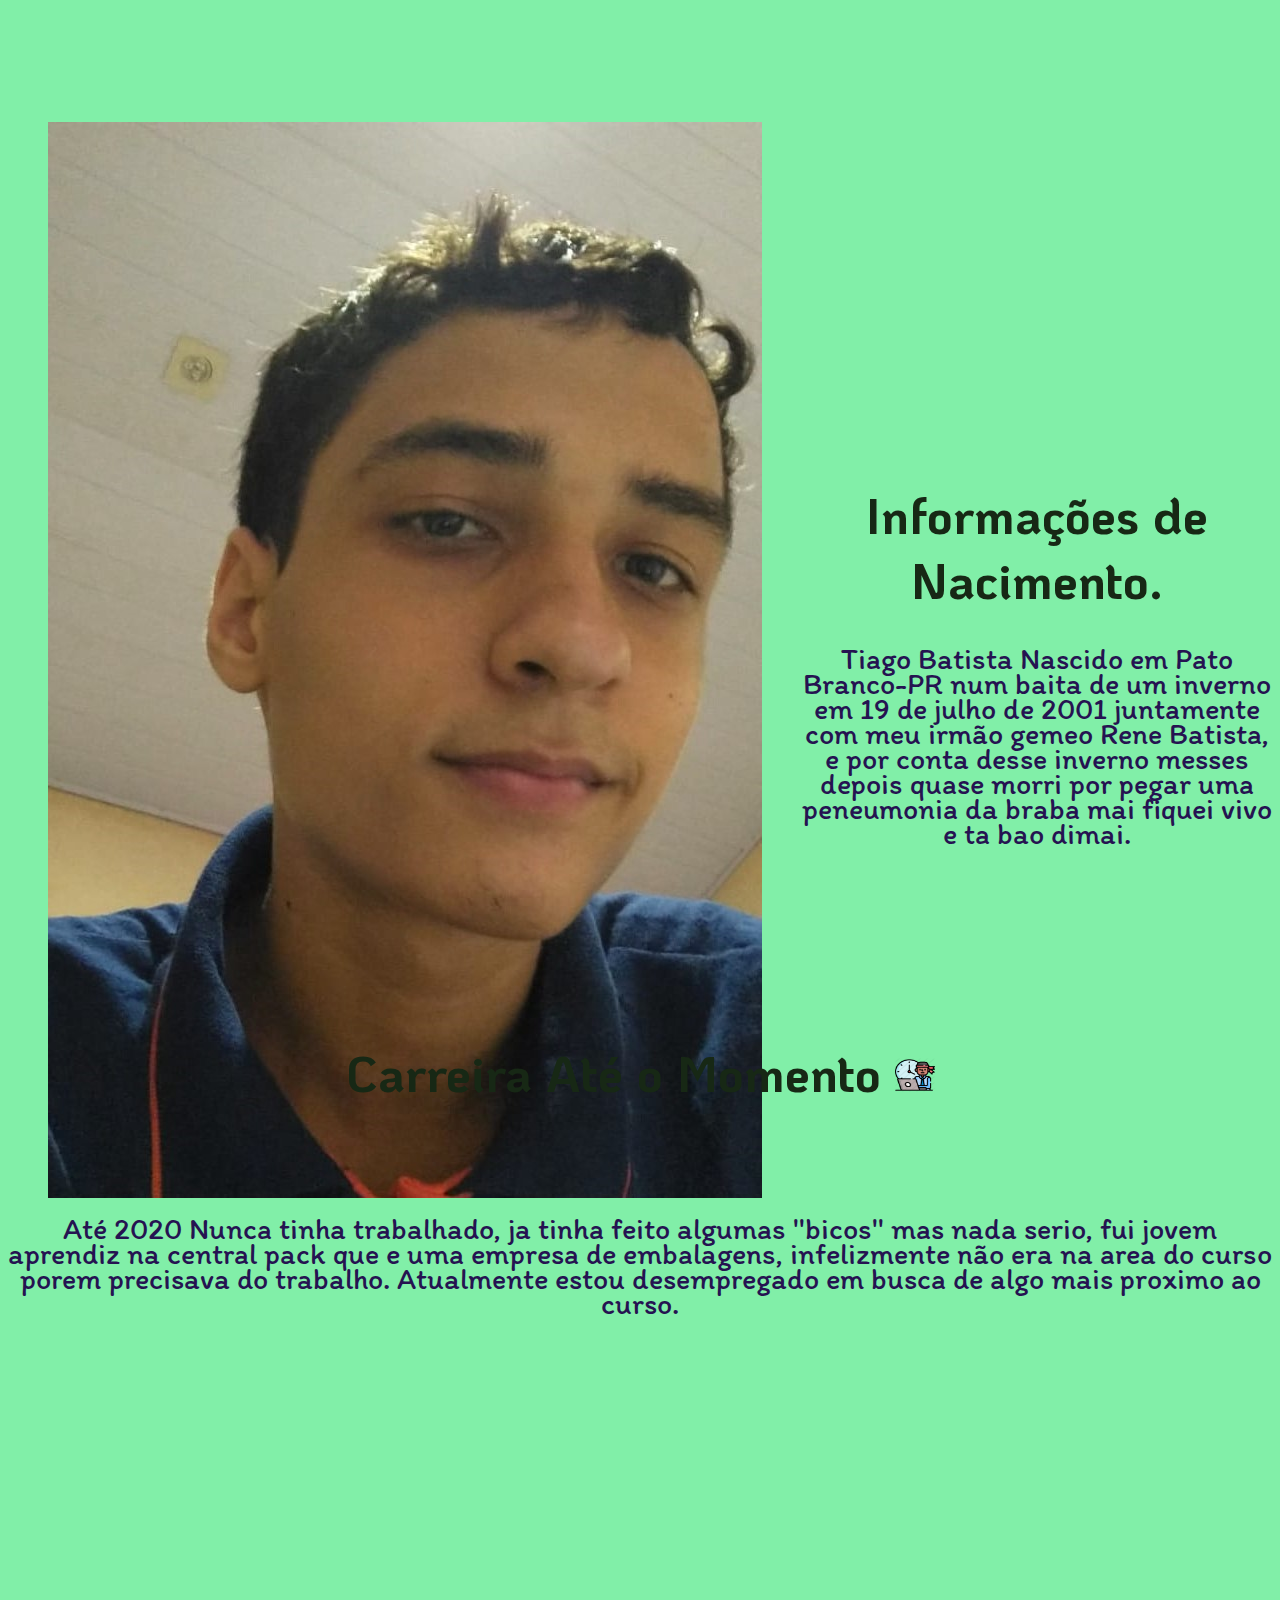
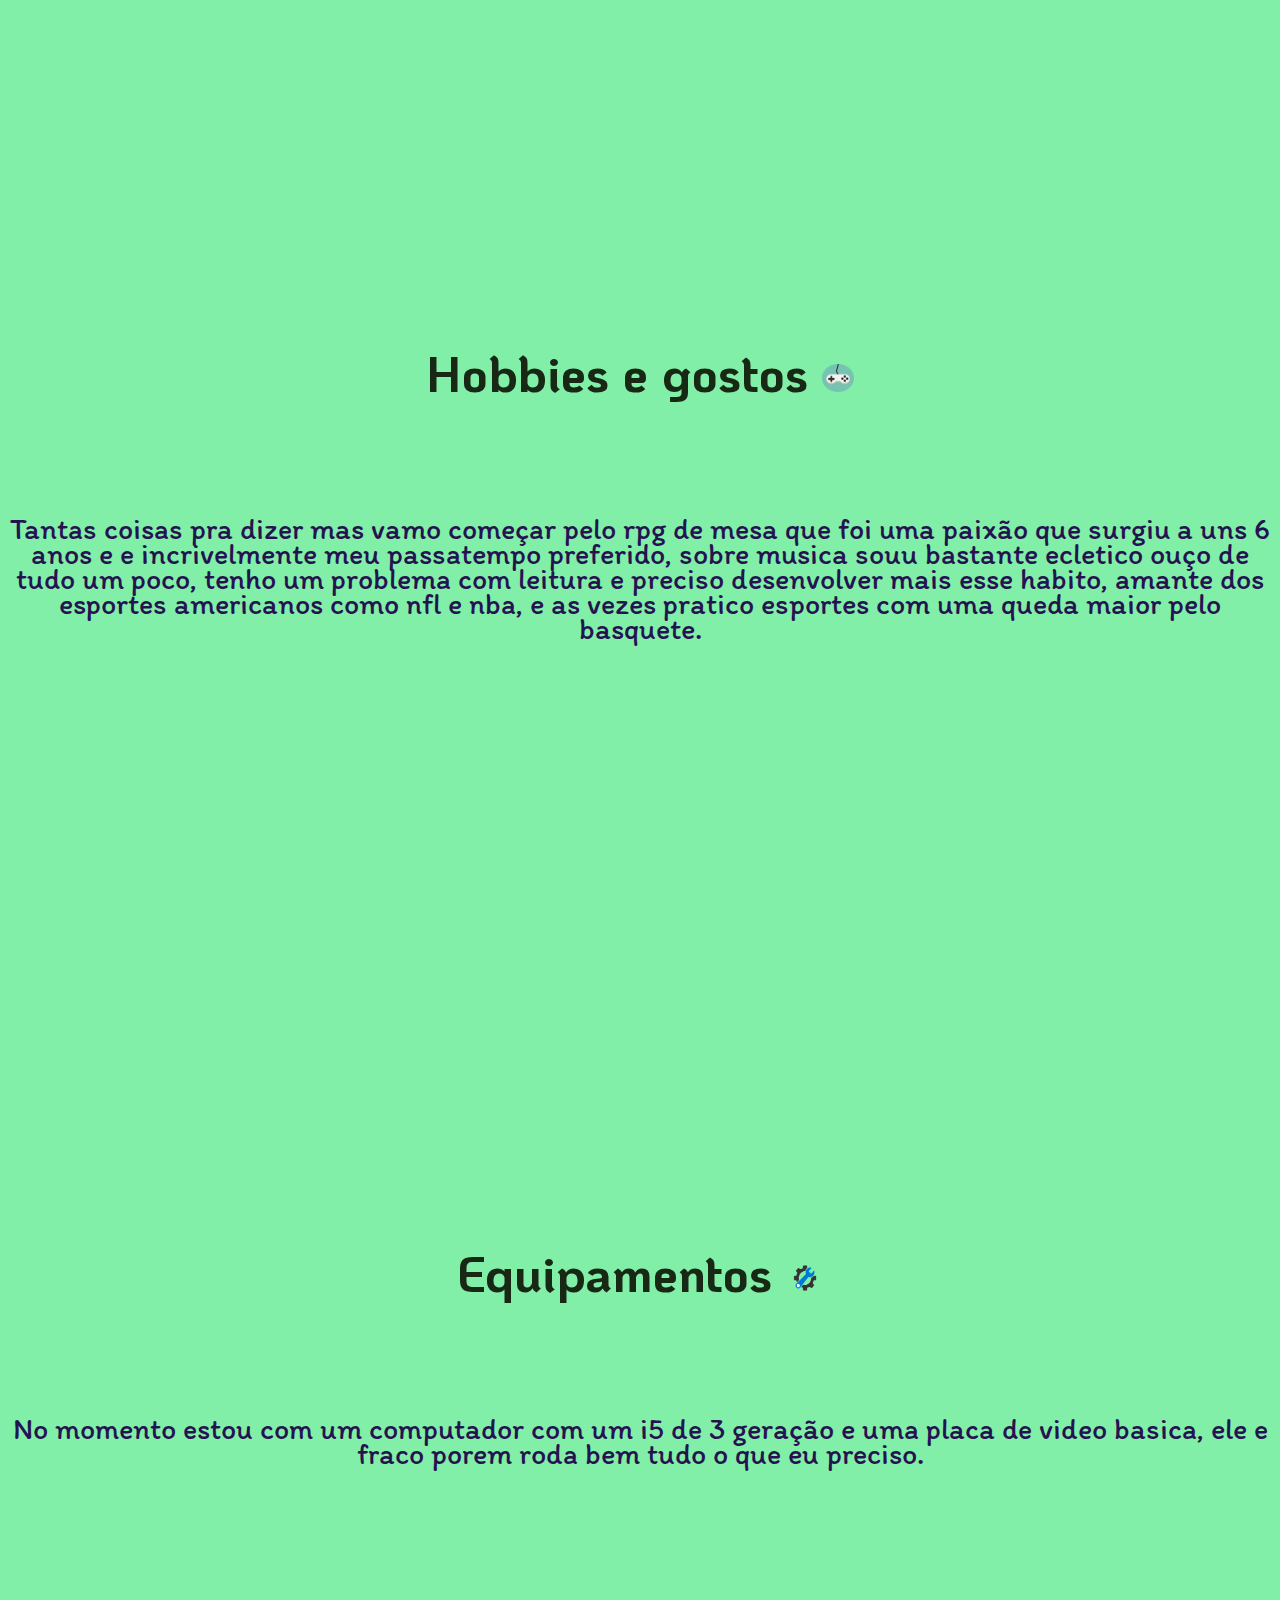
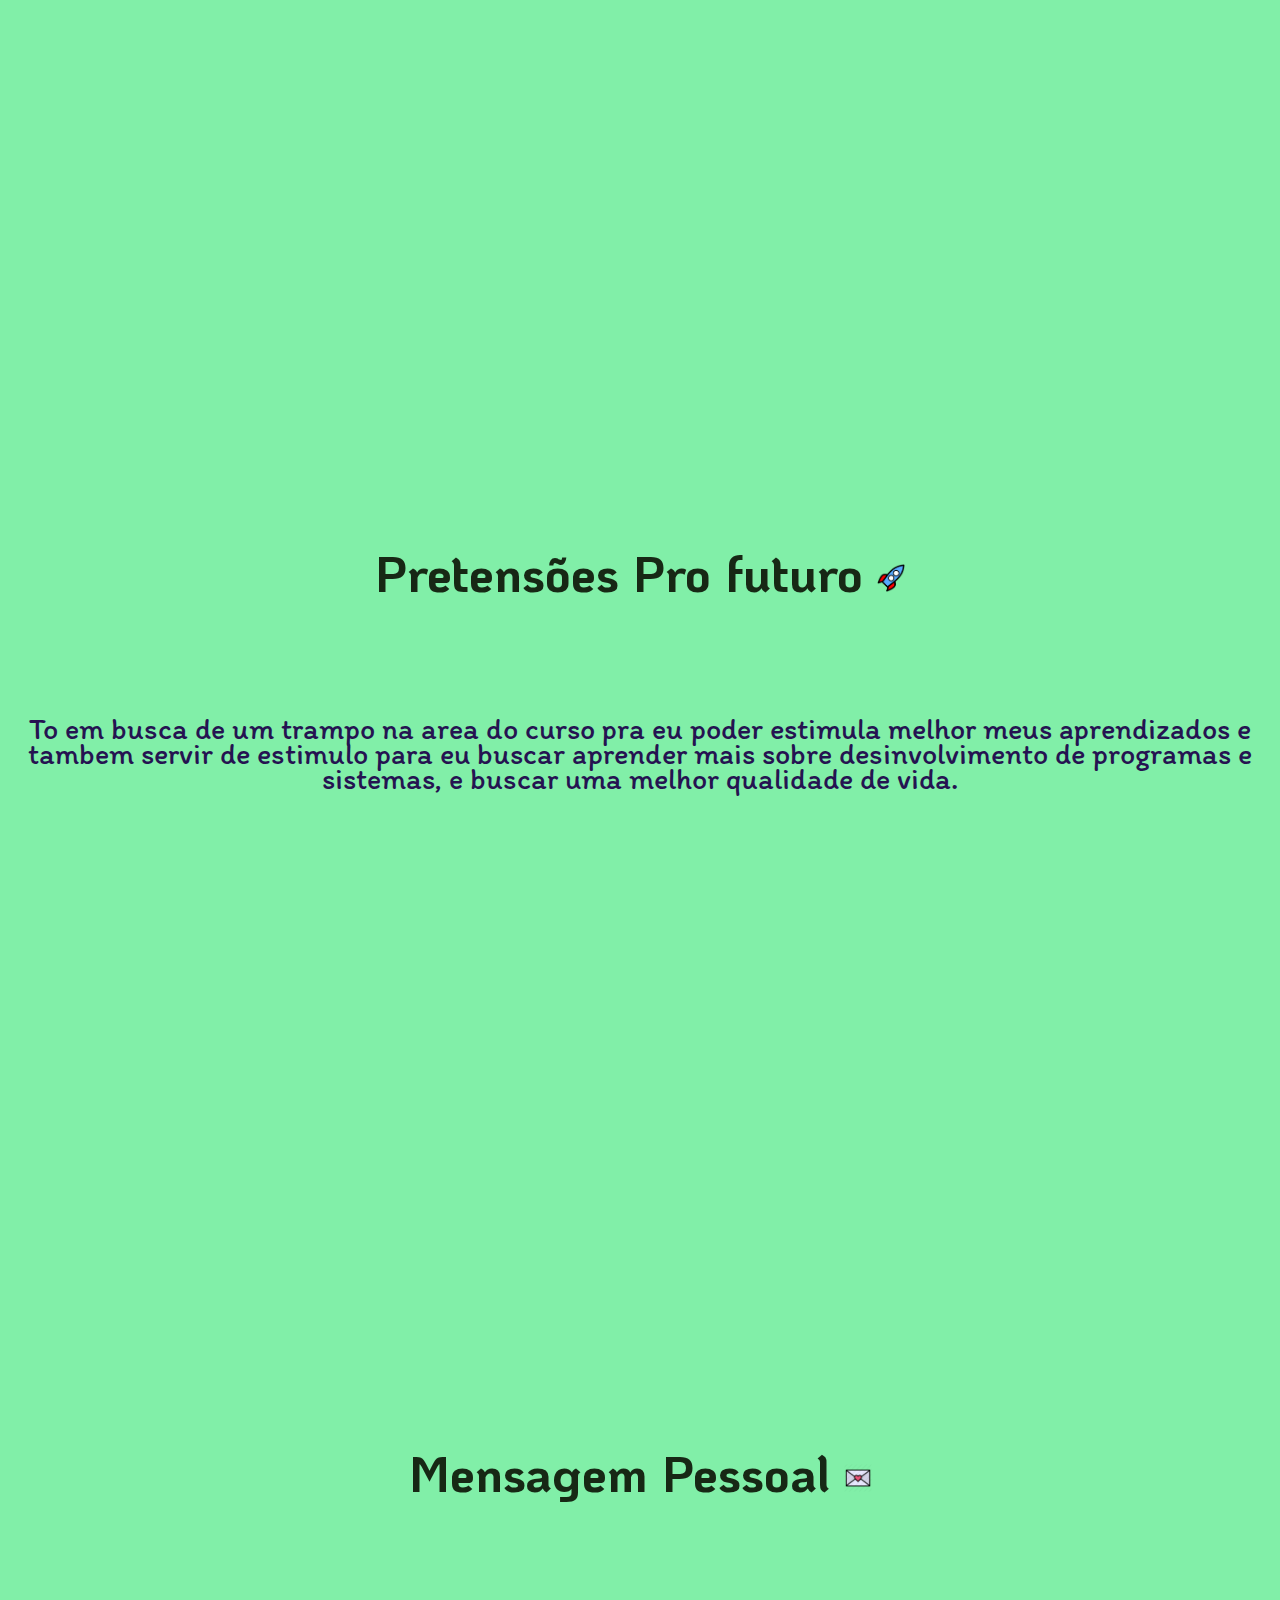
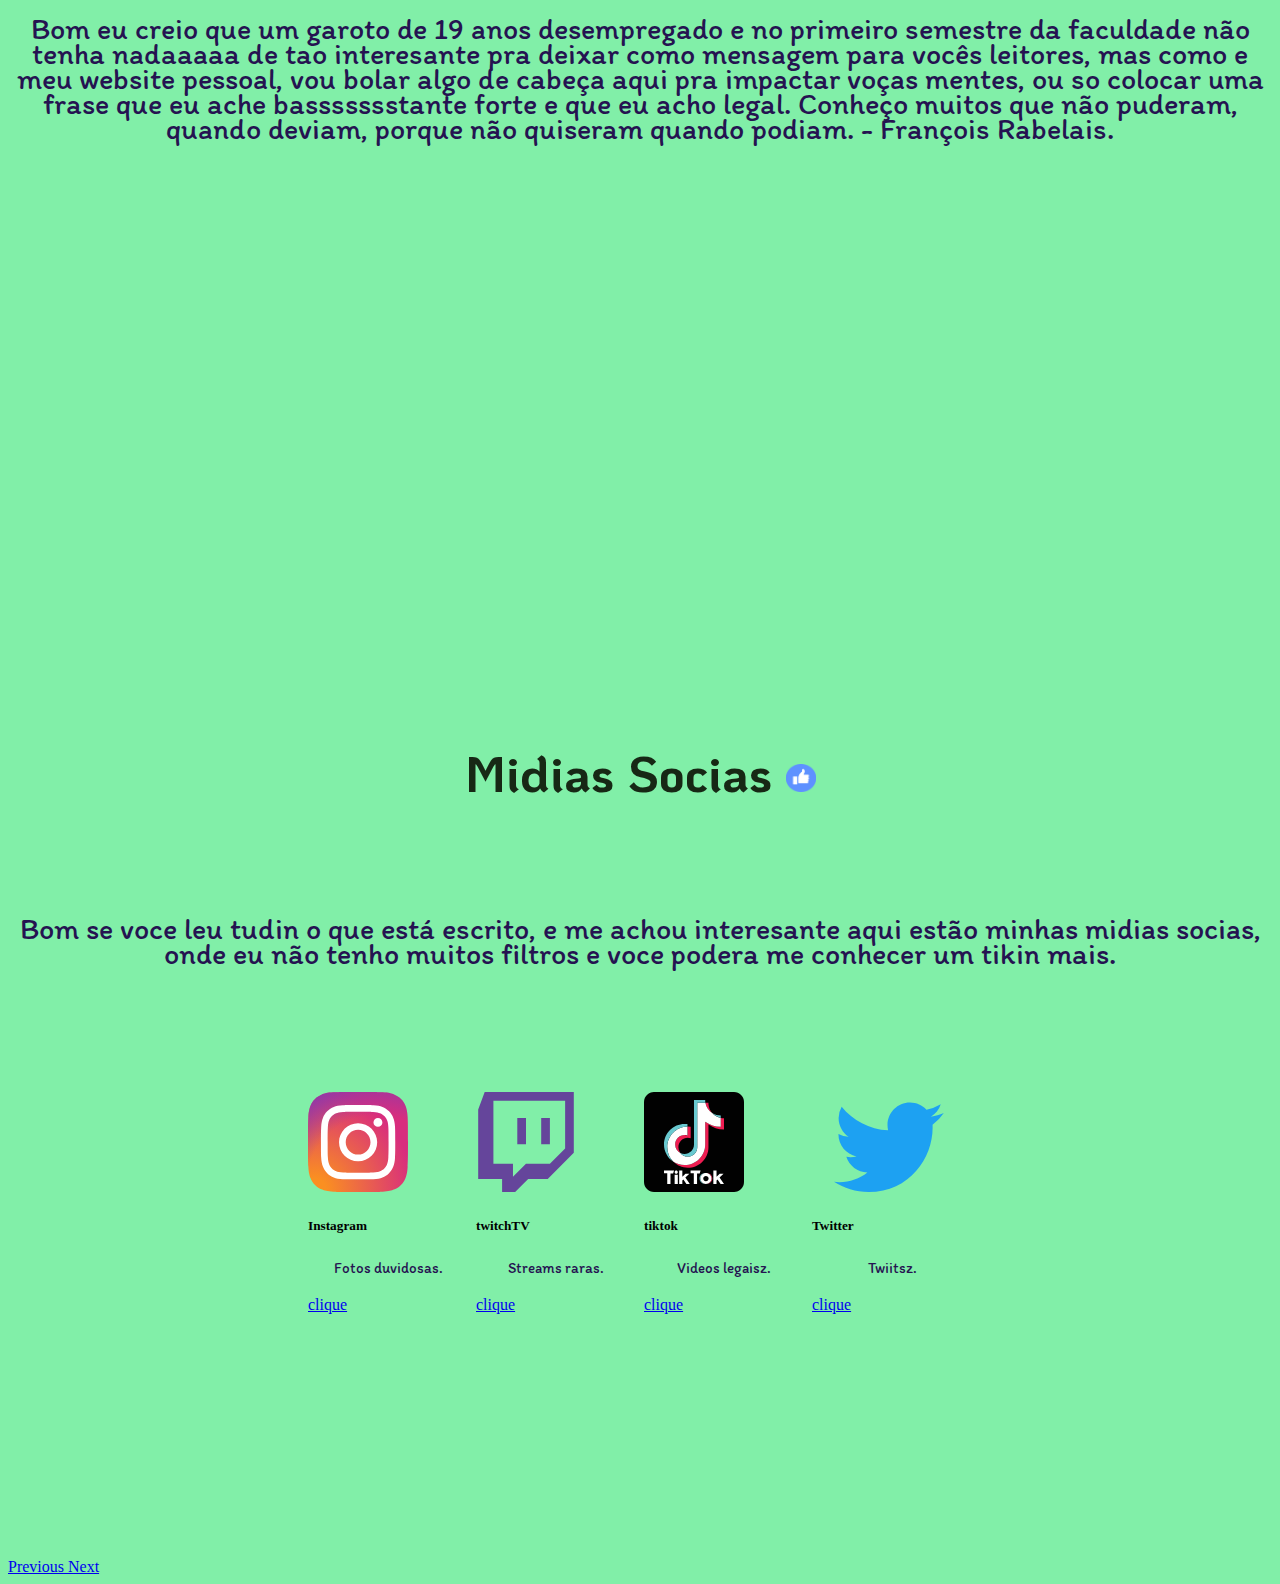
==== index.html @ f08cb7ac "Add files via upload" ====
<!DOCTYPE html>
<html lang="pt-br">
<head>
    <meta charset="UTF-8">
    <meta name="viewport" content="width=device-width, initial-scale=1.0">
    <title>Atividades Sitios Web1</title>
    <link rel="stylesheet" href="https://cdn.jsdelivr.net/npm/bootstrap@4.6.0/dist/css/bootstrap.min.css" integrity="sha384-B0vP5xmATw1+K9KRQjQERJvTumQW0nPEzvF6L/Z6nronJ3oUOFUFpCjEUQouq2+l" crossorigin="anonymous">
    <link type="text/css" rel="stylesheet" href="style.css" media="screen,projection">
    <link rel="preconnect" href="https://fonts.gstatic.com">
    <link href="https://fonts.googleapis.com/css2?family=Itim&display=swap" rel="stylesheet">
    <link rel="preconnect" href="https://fonts.gstatic.com">
    <link href="https://fonts.googleapis.com/css2?family=KoHo:ital,wght@1,300&display=swap" rel="stylesheet">

<body>
    <div class="container">
        <div id="carouselExampleControls" class="carousel slide" data-ride="carousel">
            <div class="carousel-inner">
        <div class="carousel-item">
            <div class="row justify-content-center">
                <div class="col-2 ">   
                <figure class="figure">
                    <img src="img/eu.jpg" class="figure-img img-fluid rounded" alt="20px 32px">
                    <figcaption class="figure-caption text-right"></figcaption>
                  </figure>
                </div>
                <div class="col-4 col-sm-10">
                  <div class="shadow p-3 mb-5 rounded">
                <h1>Informações de Nacimento.</h1>
              </div>

            <p>Tiago Batista Nascido em Pato Branco-PR num baita de um inverno em 19 de julho de 2001 juntamente com meu 
            irmão gemeo Rene Batista, e por conta desse inverno messes depois quase morri por pegar uma peneumonia da braba mai fiquei vivo e ta bao dimai.
            </p>
                </div>
                </div>
        </div>

        <div class="carousel-item">
            <div class="row justify-content-center">
              
                <h1>Carreira Até o Momento <img src="img/trampo.png" height="34px" width="40px"></h1>
                    </div>
                    <div class="row">
                    
                    <div class="col-6 col-sm-10" >
                <p>Até 2020 Nunca tinha trabalhado, ja tinha feito algumas ''bicos'' mas nada serio, fui jovem aprendiz
                na central pack que e uma empresa de embalagens, infelizmente não era na area do curso porem precisava do trabalho.
                Atualmente estou desempregado em busca de algo mais proximo ao curso. 
                </P>
                    </div>
                    </div>
        </div>
        
        <div class="carousel-item">
            <div class="row justify-content-center">
                <h1>Hobbies e gostos <img src="img/hobie.png" height="28px" width="32px"> </h1>
                    </div>
                    <div class="row">
                    
                    <div class="col-6 col col-sm-10">
                <p>Tantas coisas pra dizer mas vamo começar pelo rpg de mesa que foi uma paixão que surgiu a uns 6 anos e e incrivelmente
                meu passatempo preferido, sobre musica souu bastante ecletico ouço de tudo um poco, tenho um problema com leitura e preciso desenvolver mais
                esse habito, amante dos esportes americanos como nfl e nba, e as vezes pratico esportes com uma queda maior pelo basquete.
                </p>
                    </div>
                    </div>
    
        </div>

        <div class="carousel-item">
            <div class="row justify-content-center">
                <h1>Equipamentos <img src="img/equipamentos.png" height="28px" width="38px"></h1>
                    </div>
                    <div class="row">
                    
                    <div class="col-6 col-sm-10">
                <p>No momento estou com um computador com um i5 de 3 geração e uma placa de video basica, ele e fraco porem roda bem tudo o que eu preciso.</p>
                    </div>
                    </div>
        </div>

        <div class="carousel-item">
            <div class="row justify-content-center">
                <h1>Pretensões Pro futuro <img src="img/futuro.png" height="28px" width="28px"></h1>
                    </div>
                    <div class="row">
                    
                    <div class="col-6 col-sm-10">
                <p>To em busca de um trampo na area do curso pra eu poder estimula melhor meus aprendizados e tambem servir de estimulo para eu buscar
                aprender mais sobre desinvolvimento de programas e sistemas, e buscar uma melhor qualidade de vida.
                </p>
                    </div>
                    </div>
        </div>

        <div class="carousel-item">
            <div class="row justify-content-center">
                <h1>Mensagem Pessoal <img src="img/mensagem.png" height="28px" width="28px"> </h1>
                    </div>
                    <div class="row">
                    
                    <div class="col-6 col-sm-10">
                <p>Bom eu creio que um garoto de 19 anos desempregado e no primeiro semestre da faculdade não tenha nadaaaaa de tao interesante pra deixar
                como mensagem para vocês leitores, mas como e meu website pessoal, vou bolar algo de cabeça aqui pra impactar voças mentes, ou so colocar uma frase que eu ache
                bassssssstante forte e que eu acho legal. Conheço muitos que não puderam, quando deviam, porque não quiseram quando podiam. - François Rabelais.
                </p>
                    </div>
                    </div>
        </div>

                <div class="carousel-item active">
                    <div class="row justify-content-center">
                <h1>Midias Socias <img src="img/social.png" height="28px" width="30px"> </h1>
                    </div>
                    <div class="row">
                     
                    <div class="col-7 col-sm-10">
                <p> Bom se voce leu tudin o que está escrito, e me achou interesante aqui estão minhas midias socias, onde eu não tenho muitos filtros e 
                voce podera me conhecer um tikin mais.
                </p>
            </div>
            </div>
            <div class="row">
                
                <div class="row justify-content-center">
                    <div class="card" style="width: 10rem;">
                        <img class="IMGS" src="img/instagram-2-1.svg" class="card-img-top" alt="...">
                        <div class="card-body">
                          <h5 class="card-title">Instagram</h5>
                          <p class="card-text">Fotos duvidosas.</p>
                          <a href="http://www.instagram.com/tiaguinszb/" class="btn btn-primary">clique</a>
                        </div>
                      </div>
                
                
                    <div class="card" style="width: 10rem;">
                        <img class="IMGS" src="img/twitch-purple.svg" class="card-img-top" alt="...">
                        <div class="card-body">
                          <h5 class="card-title">twitchTV</h5>
                          <p class="card-text">Streams raras.</p>
                          <a href="http://www.tiktok.com/@tiaguinhoszb?lang=pt-BR" class="btn btn-primary">clique</a>
                        </div>
                      </div>
                    
                
                    <div class="card" style="width: 10rem;">
                        <img class="IMGS" src="img/tiktok-logo.svg" class="card-img-top" alt="...">
                        <div class="card-body">
                          <h5 class="card-title">tiktok</h5>
                          <p class="card-text">Videos legaisz.</p>
                          <a href="http://www.tiktok.com/@tiaguinhoszb?lang=pt-BR" class="btn btn-primary">clique</a>
                        </div>
                      </div>
                
                      
                    <div class="card" style="width: 10rem;">
                        <img class="IMGS" src="img/twitter-6.svg" class="card-img-top" alt="...">
                        <div class="card-body">
                          <h5 class="card-title">Twitter</h5>
                          <p class="card-text">Twiitsz.</p>
                          <a href="http://twitter.com/tiaguinszb" class="btn btn-primary">clique</a>
                        </div>
                      </div>
                    </div>
                    
                    
                    </div>

                    
                    
                   
        </div>
          
  
        </div>
        <a class="carousel-control-prev" href="#carouselExampleControls" role="button" data-slide="prev">
          <span class="carousel-control-prev-icon" aria-hidden="true"></span>
          <span class="sr-only">Previous</span>
        </a>
        <a class="carousel-control-next" href="#carouselExampleControls" role="button" data-slide="next">
          <span class="carousel-control-next-icon" aria-hidden="true"></span>
          <span class="sr-only">Next</span>
        </a>
      </div>


    
    </div>
    </div>
    </div>

<script src="https://code.jquery.com/jquery-3.5.1.slim.min.js" integrity="sha384-DfXdz2htPH0lsSSs5nCTpuj/zy4C+OGpamoFVy38MVBnE+IbbVYUew+OrCXaRkfj" crossorigin="anonymous"></script>
<script src="https://cdn.jsdelivr.net/npm/popper.js@1.16.1/dist/umd/popper.min.js" integrity="sha384-9/reFTGAW83EW2RDu2S0VKaIzap3H66lZH81PoYlFhbGU+6BZp6G7niu735Sk7lN" crossorigin="anonymous"></script>
<script src="https://cdn.jsdelivr.net/npm/bootstrap@4.6.0/dist/js/bootstrap.min.js" integrity="sha384-+YQ4JLhjyBLPDQt//I+STsc9iw4uQqACwlvpslubQzn4u2UU2UFM80nGisd026JF" crossorigin="anonymous"></script> 

</body>
</html>
---- style.css ----
:root {
    --jazzberry-jam: #950952ff;
    --letra: #251351ff;
    --fundo: #81EFA8ff;
    --verde: #38023Bff;
    --letrat: #172815ff;
    --fundotst: #9067C6ff;
}

h1{
    font-weight: 700;
    text-align: center;
    font-family: 'KoHo', sans-serif;
    font-size: 50px;
    color: var(--letrat);
}
p{
    font-weight: 500;
    text-align: center;
    font-family: 'Itim', cursive;
    color: var(--letra);
    font-size: 30px;
    line-height: 25px;
    
}
body{
 background-repeat: none;
 background-size: 130%;
 background-color: var(--fundo);
 padding: 50px 0px 0px 0px;
 
}

.IMGS {
        height: 100px;
        width: auto;

}

.carousel-item{
    height: 100vh;
    background-color: var(--letratst);
    
 }

 .carousel-item .row{
    display: flex;
    align-items: center;
    justify-content: center;
    padding: 48px 0px 0px 0px;
    }


.card-text{
    font-size: 15px;
}

.card{
    margin: 0px 4px;
    }
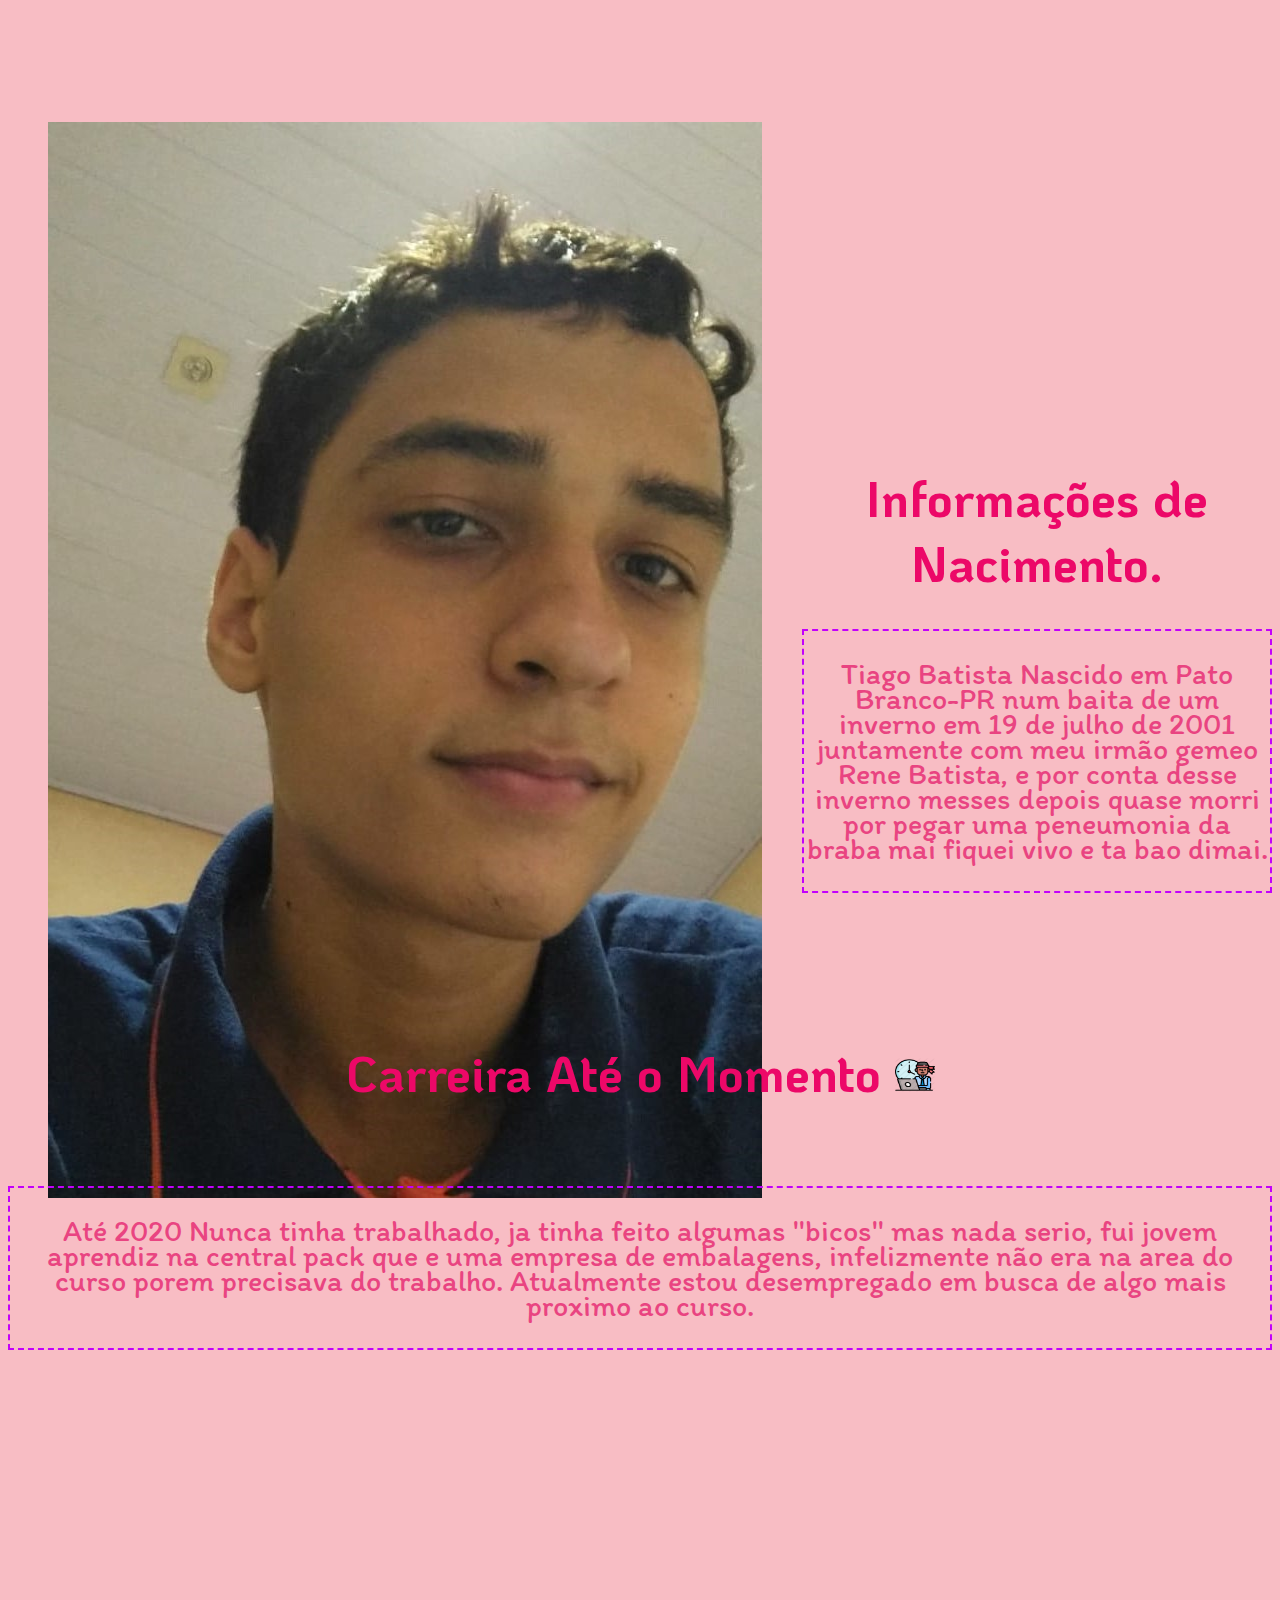
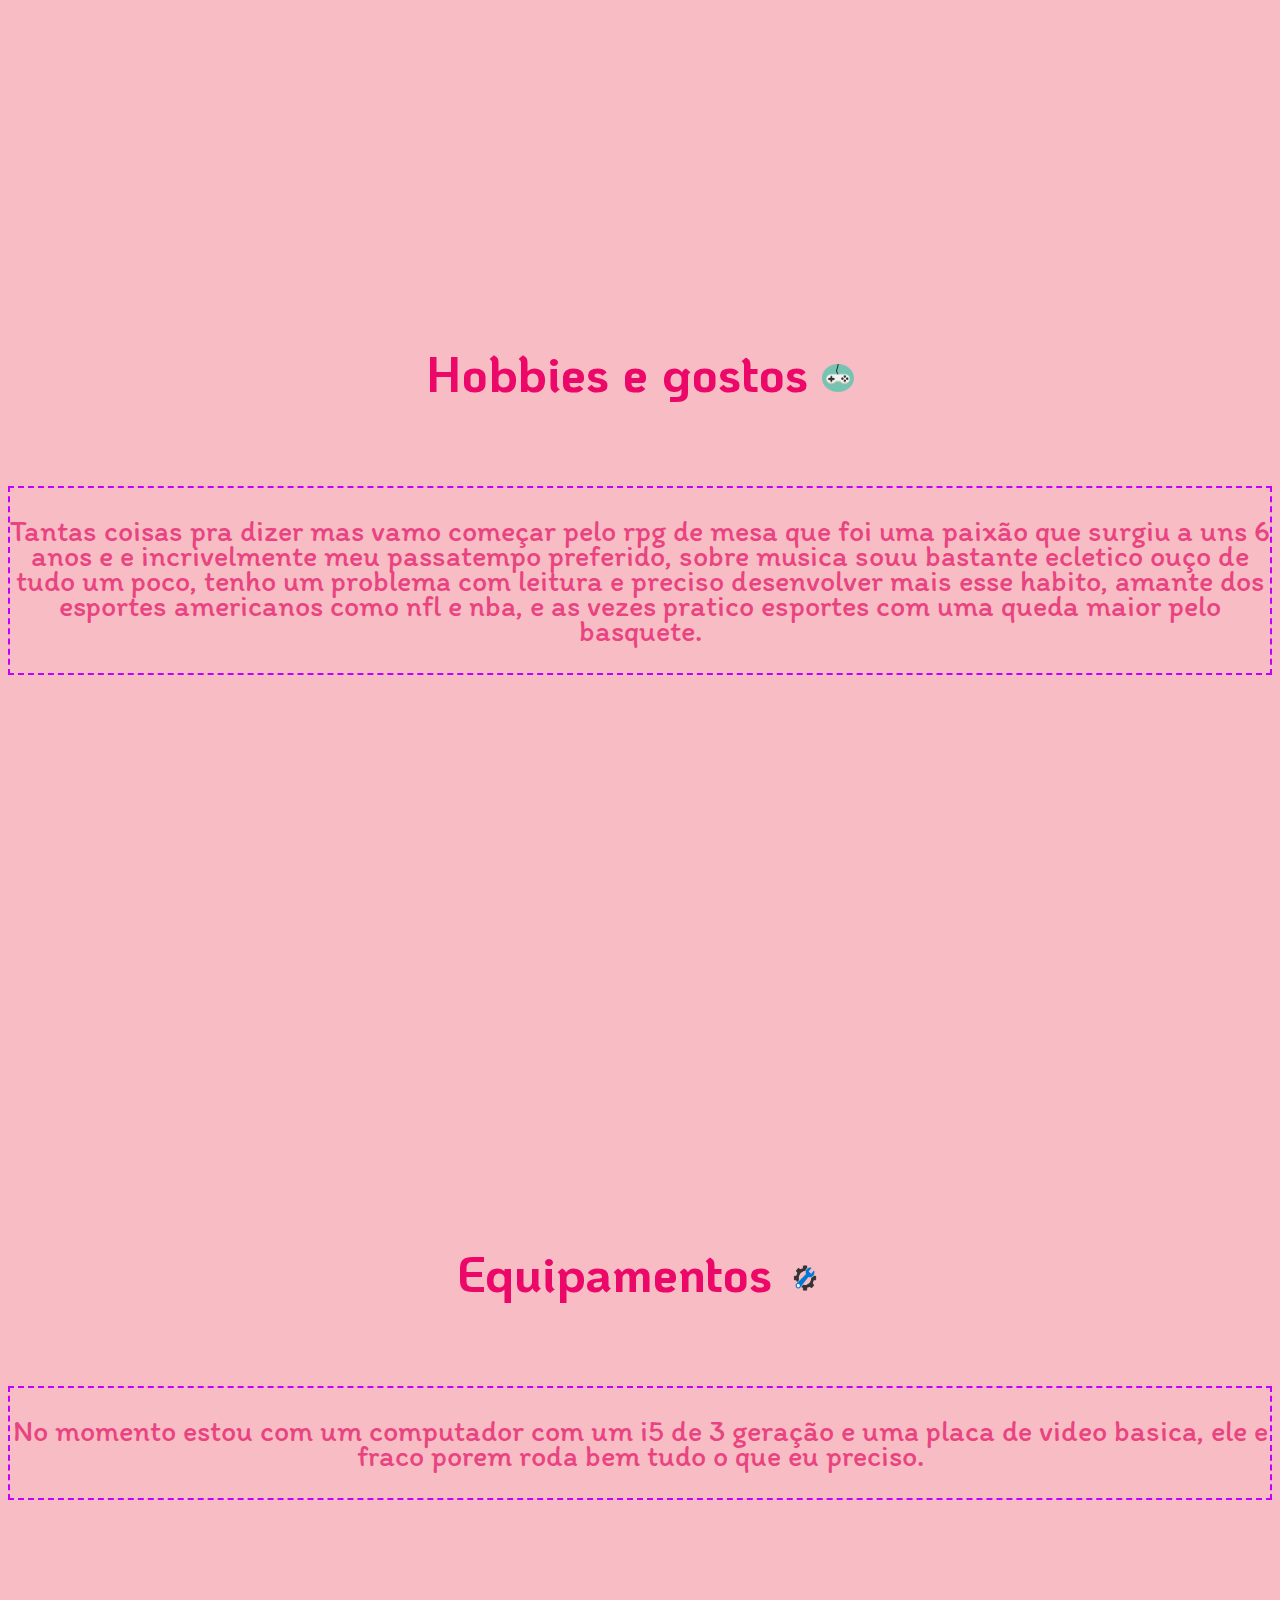
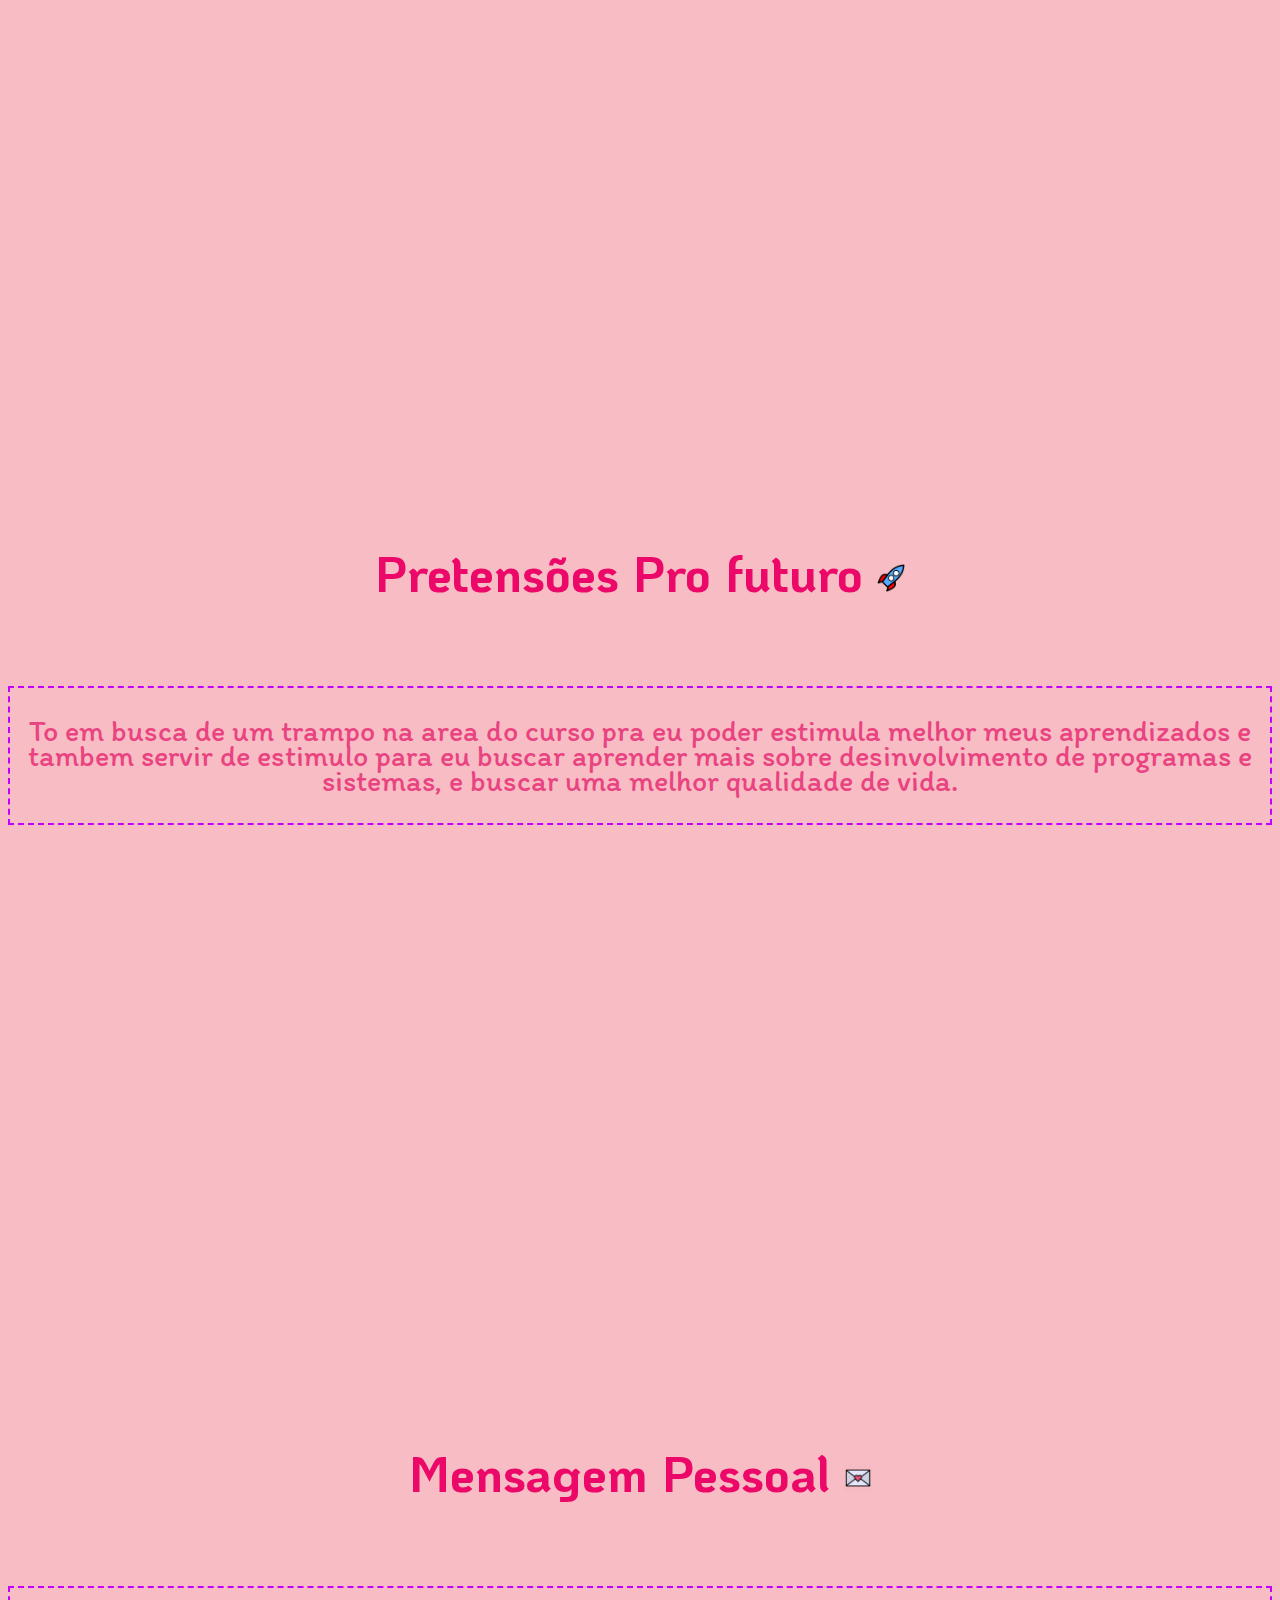
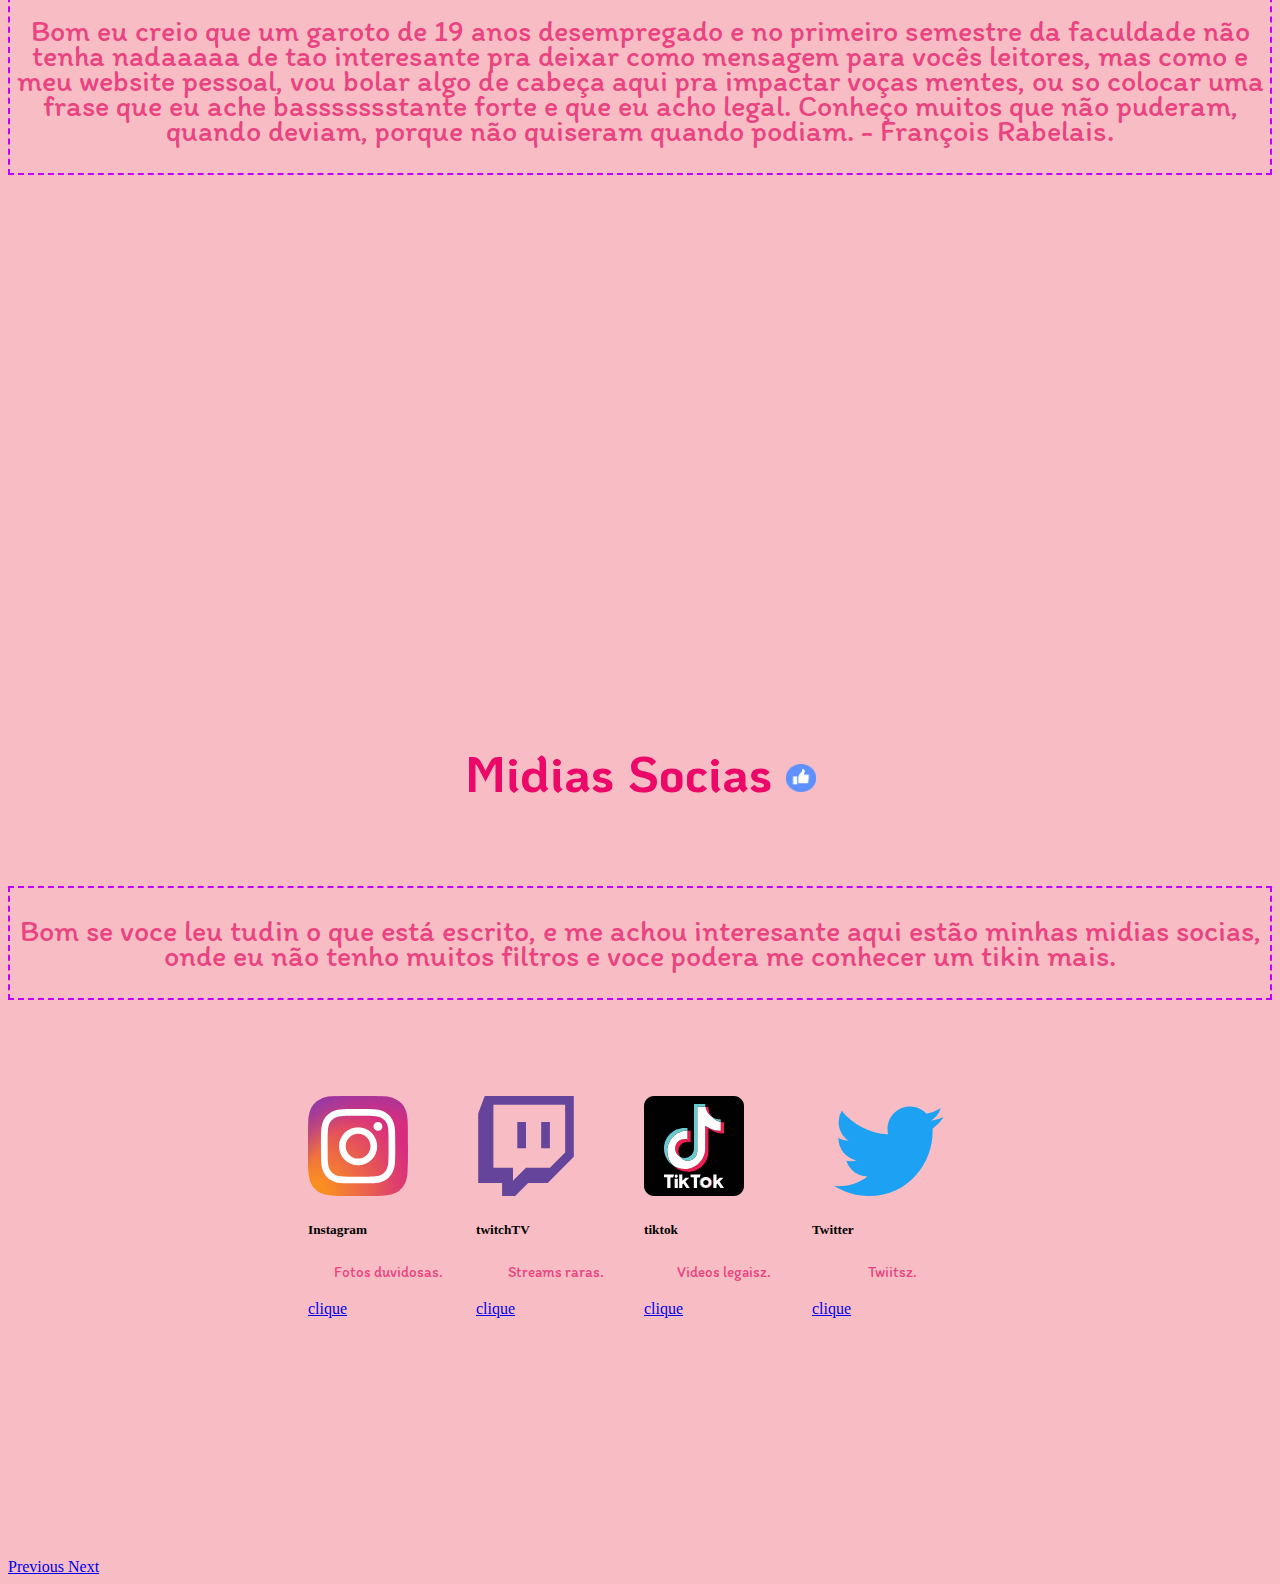
==== commit c2ad57e3: "Add files via upload" ====
--- a/index.html
+++ b/index.html
@@ -13,6 +13,7 @@
 
 <body>
     <div class="container">
+         
         <div id="carouselExampleControls" class="carousel slide" data-ride="carousel">
             <div class="carousel-inner">
         <div class="carousel-item">
@@ -23,14 +24,15 @@
                     <figcaption class="figure-caption text-right"></figcaption>
                   </figure>
                 </div>
-                <div class="col-4 col-sm-10">
+                <div class="col-4">
                   <div class="shadow p-3 mb-5 rounded">
                 <h1>Informações de Nacimento.</h1>
               </div>
-
+              <div class="borda">
             <p>Tiago Batista Nascido em Pato Branco-PR num baita de um inverno em 19 de julho de 2001 juntamente com meu 
             irmão gemeo Rene Batista, e por conta desse inverno messes depois quase morri por pegar uma peneumonia da braba mai fiquei vivo e ta bao dimai.
             </p>
+          </div>
                 </div>
                 </div>
         </div>
@@ -42,11 +44,13 @@
                     </div>
                     <div class="row">
                     
-                    <div class="col-6 col-sm-10" >
+                    <div class="col-6" >
+                      <div class="borda">
                 <p>Até 2020 Nunca tinha trabalhado, ja tinha feito algumas ''bicos'' mas nada serio, fui jovem aprendiz
                 na central pack que e uma empresa de embalagens, infelizmente não era na area do curso porem precisava do trabalho.
                 Atualmente estou desempregado em busca de algo mais proximo ao curso. 
                 </P>
+              </div>
                     </div>
                     </div>
         </div>
@@ -57,11 +61,13 @@
                     </div>
                     <div class="row">
                     
-                    <div class="col-6 col col-sm-10">
+                    <div class="col-6 col">
+                      <div class="borda">
                 <p>Tantas coisas pra dizer mas vamo começar pelo rpg de mesa que foi uma paixão que surgiu a uns 6 anos e e incrivelmente
                 meu passatempo preferido, sobre musica souu bastante ecletico ouço de tudo um poco, tenho um problema com leitura e preciso desenvolver mais
                 esse habito, amante dos esportes americanos como nfl e nba, e as vezes pratico esportes com uma queda maior pelo basquete.
                 </p>
+              </div>
                     </div>
                     </div>
     
@@ -73,9 +79,11 @@
                     </div>
                     <div class="row">
                     
-                    <div class="col-6 col-sm-10">
+                    <div class="col-6">
+                      <div class="borda">
                 <p>No momento estou com um computador com um i5 de 3 geração e uma placa de video basica, ele e fraco porem roda bem tudo o que eu preciso.</p>
-                    </div>
+              </div>      
+              </div>
                     </div>
         </div>
 
@@ -85,10 +93,12 @@
                     </div>
                     <div class="row">
                     
-                    <div class="col-6 col-sm-10">
+                    <div class="col-6">
+                      <div class="borda">
                 <p>To em busca de um trampo na area do curso pra eu poder estimula melhor meus aprendizados e tambem servir de estimulo para eu buscar
                 aprender mais sobre desinvolvimento de programas e sistemas, e buscar uma melhor qualidade de vida.
                 </p>
+              </div>
                     </div>
                     </div>
         </div>
@@ -99,11 +109,13 @@
                     </div>
                     <div class="row">
                     
-                    <div class="col-6 col-sm-10">
+                    <div class="col-6">
+                      <div class="borda"> 
                 <p>Bom eu creio que um garoto de 19 anos desempregado e no primeiro semestre da faculdade não tenha nadaaaaa de tao interesante pra deixar
                 como mensagem para vocês leitores, mas como e meu website pessoal, vou bolar algo de cabeça aqui pra impactar voças mentes, ou so colocar uma frase que eu ache
                 bassssssstante forte e que eu acho legal. Conheço muitos que não puderam, quando deviam, porque não quiseram quando podiam. - François Rabelais.
                 </p>
+              </div>
                     </div>
                     </div>
         </div>
@@ -114,10 +126,12 @@
                     </div>
                     <div class="row">
                      
-                    <div class="col-7 col-sm-10">
+                    <div class="col-7">
+                      <div class="borda">
                 <p> Bom se voce leu tudin o que está escrito, e me achou interesante aqui estão minhas midias socias, onde eu não tenho muitos filtros e 
                 voce podera me conhecer um tikin mais.
                 </p>
+              </div>
             </div>
             </div>
             <div class="row">
@@ -189,6 +203,7 @@
     </div>
     </div>
 
+
 <script src="https://code.jquery.com/jquery-3.5.1.slim.min.js" integrity="sha384-DfXdz2htPH0lsSSs5nCTpuj/zy4C+OGpamoFVy38MVBnE+IbbVYUew+OrCXaRkfj" crossorigin="anonymous"></script>
 <script src="https://cdn.jsdelivr.net/npm/popper.js@1.16.1/dist/umd/popper.min.js" integrity="sha384-9/reFTGAW83EW2RDu2S0VKaIzap3H66lZH81PoYlFhbGU+6BZp6G7niu735Sk7lN" crossorigin="anonymous"></script>
 <script src="https://cdn.jsdelivr.net/npm/bootstrap@4.6.0/dist/js/bootstrap.min.js" integrity="sha384-+YQ4JLhjyBLPDQt//I+STsc9iw4uQqACwlvpslubQzn4u2UU2UFM80nGisd026JF" crossorigin="anonymous"></script> 
--- a/style.css
+++ b/style.css
@@ -1,10 +1,10 @@
 :root {
     --jazzberry-jam: #950952ff;
-    --letra: #251351ff;
-    --fundo: #81EFA8ff;
+    --letra: #E94481ff;
+    --fundo: #F8BDC4ff;
     --verde: #38023Bff;
-    --letrat: #172815ff;
-    --fundotst: #9067C6ff;
+    --letrat: #EC0868ff;
+    --fundotst: #C200FBff;
 }
 
 h1{
@@ -58,3 +58,7 @@
 .card{
     margin: 0px 4px;
     }
+
+.borda{
+    border : 2px dashed var(--fundotst);
+}
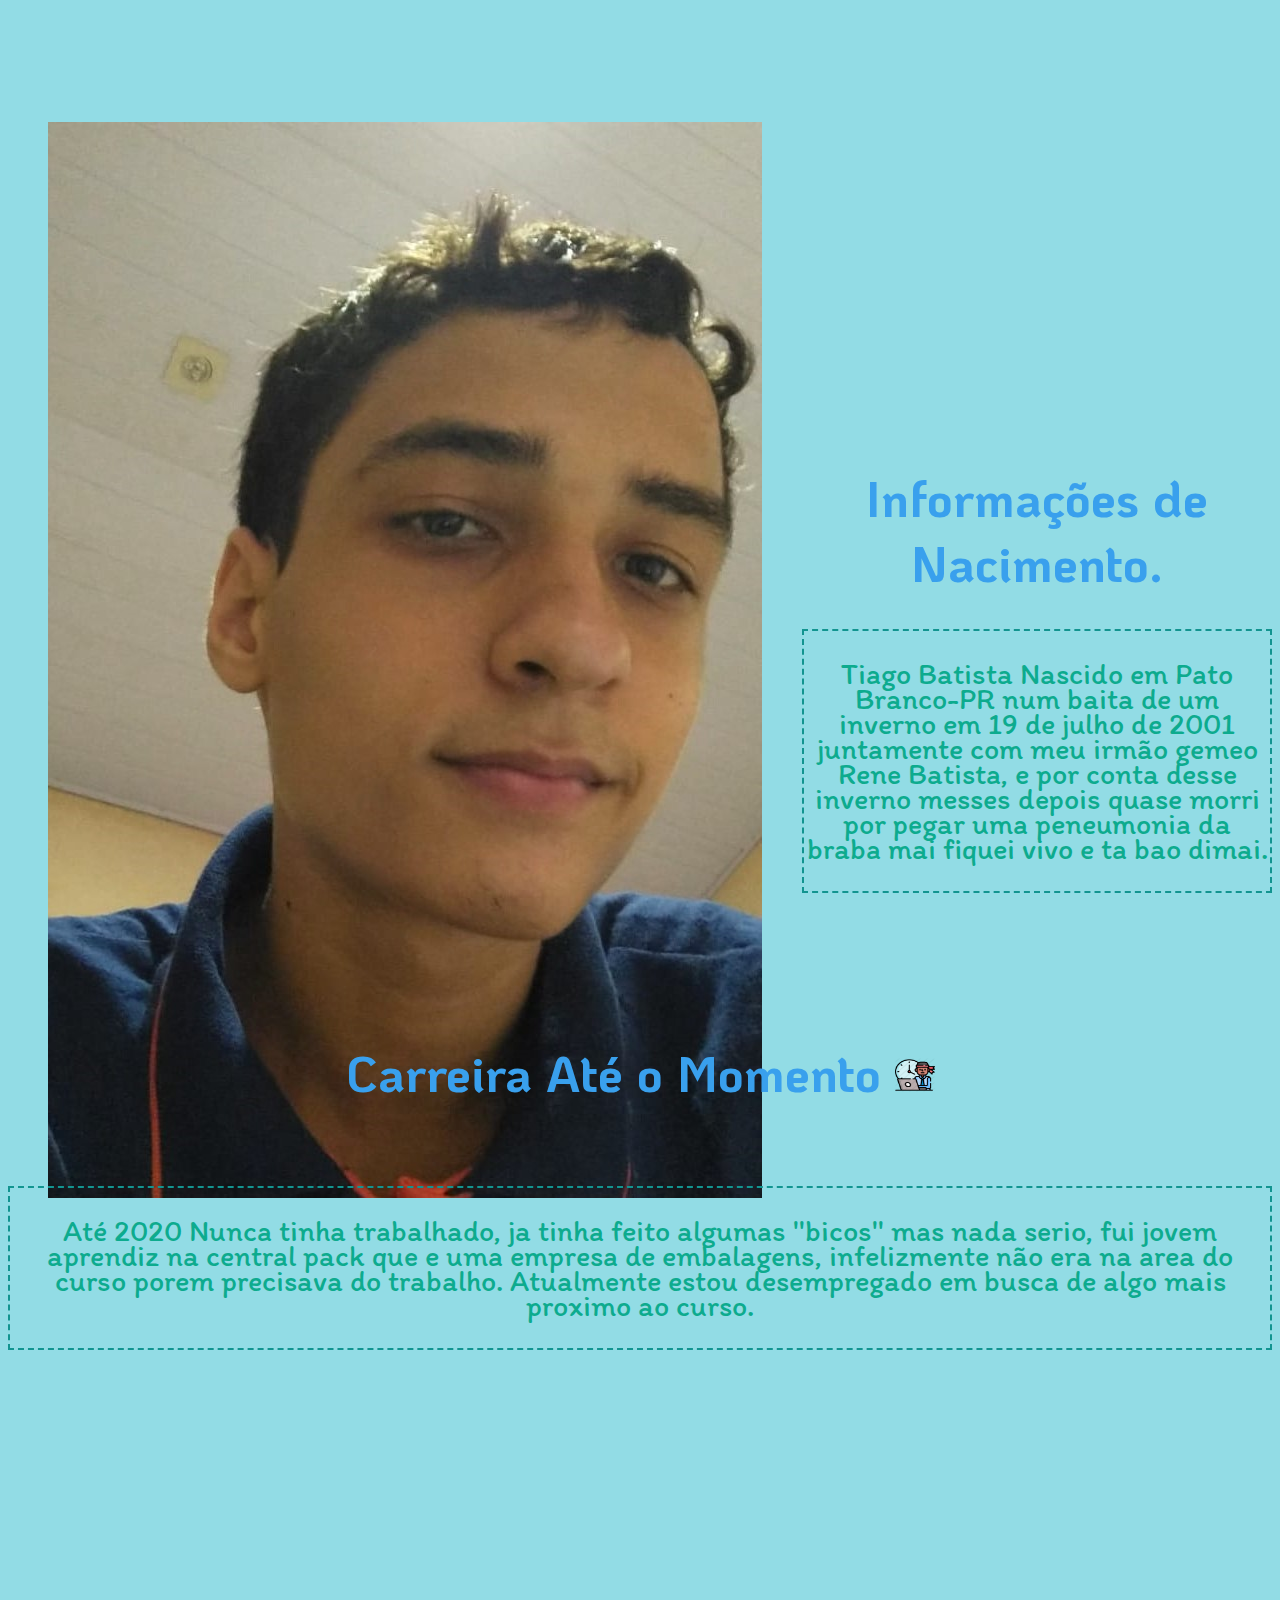
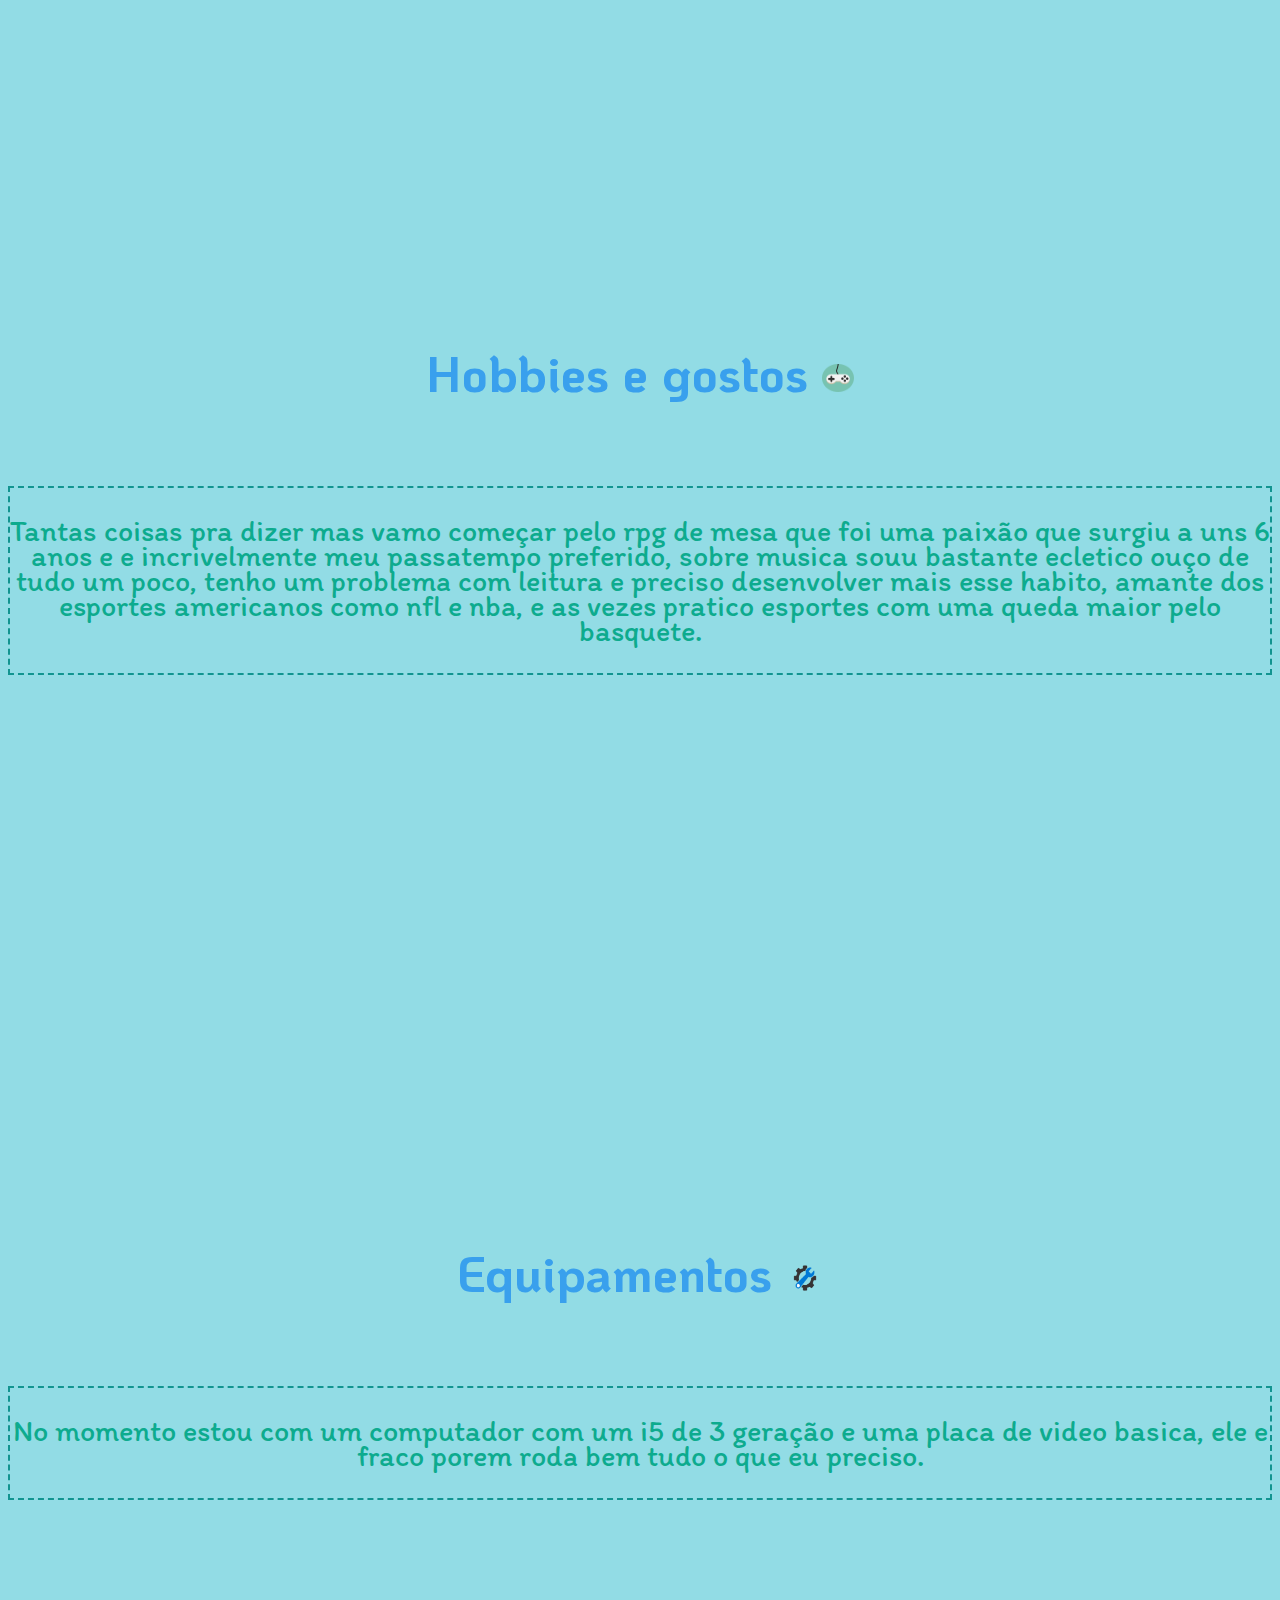
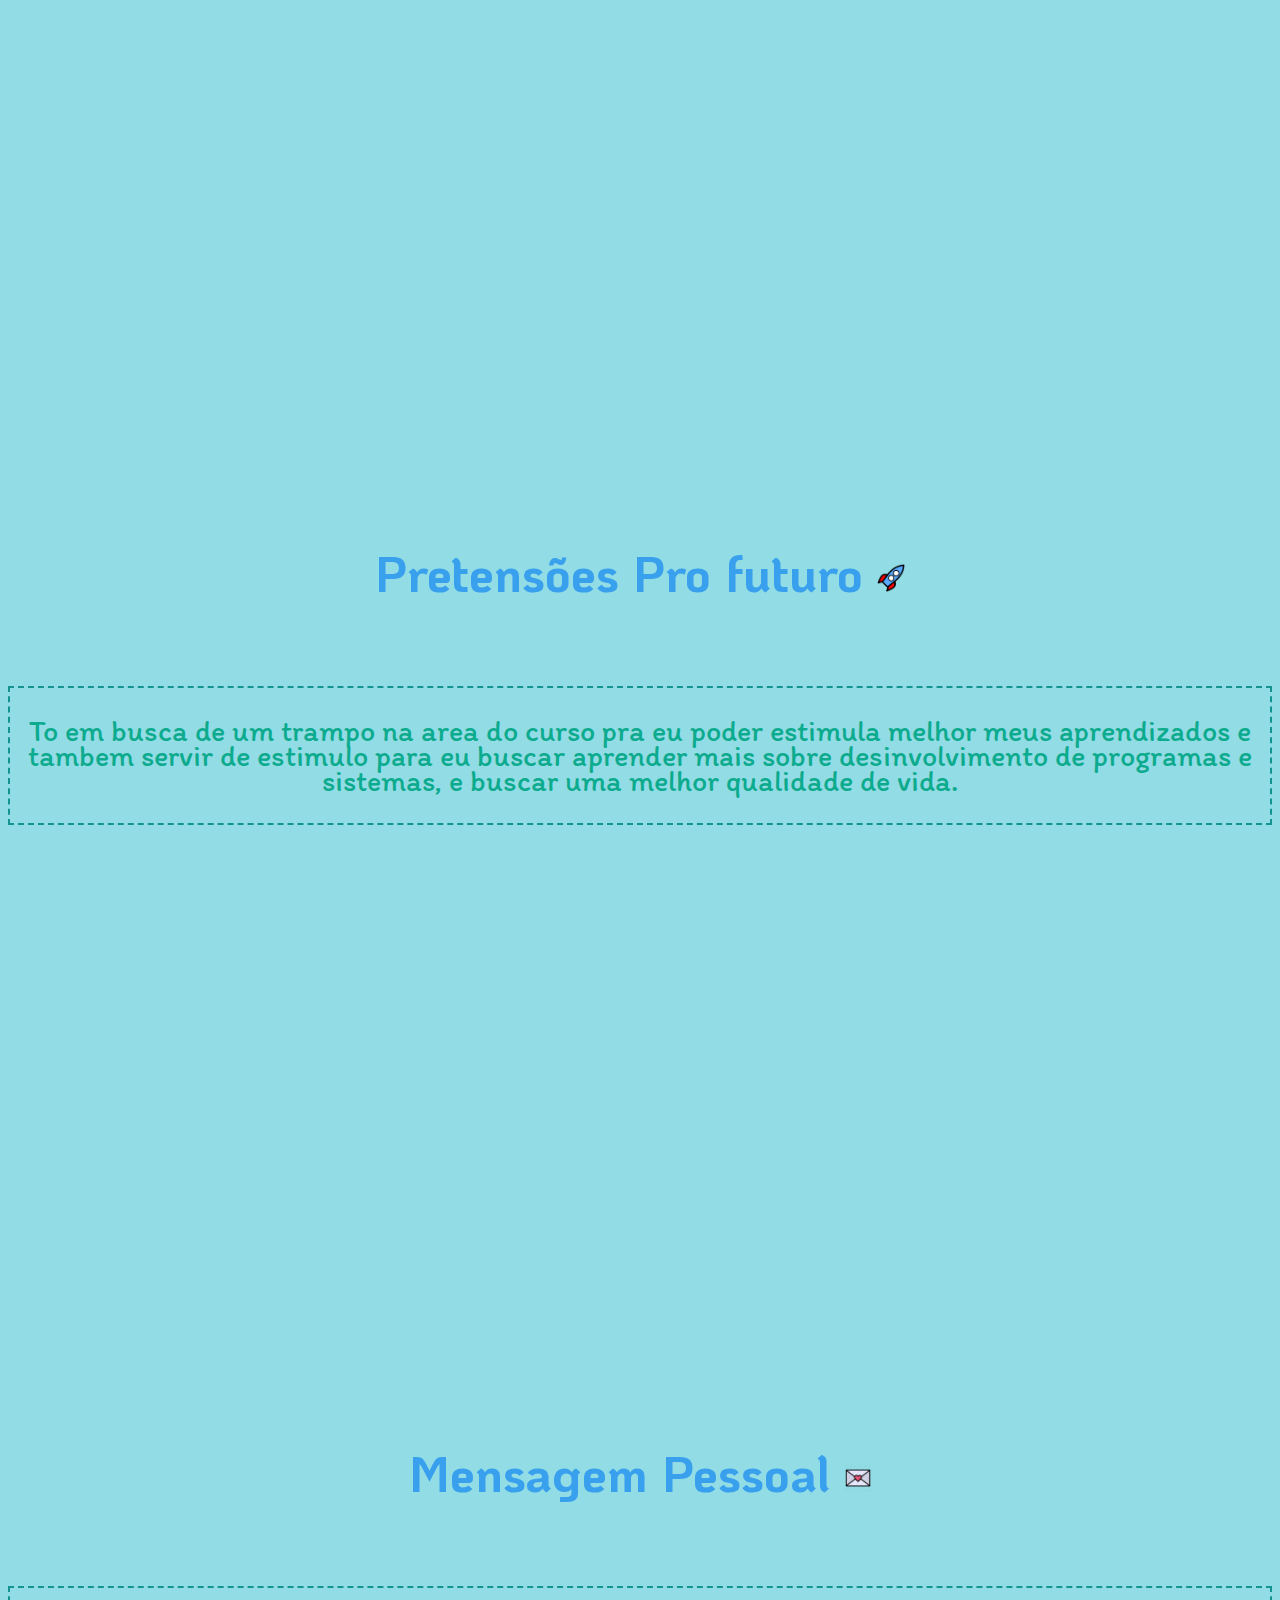
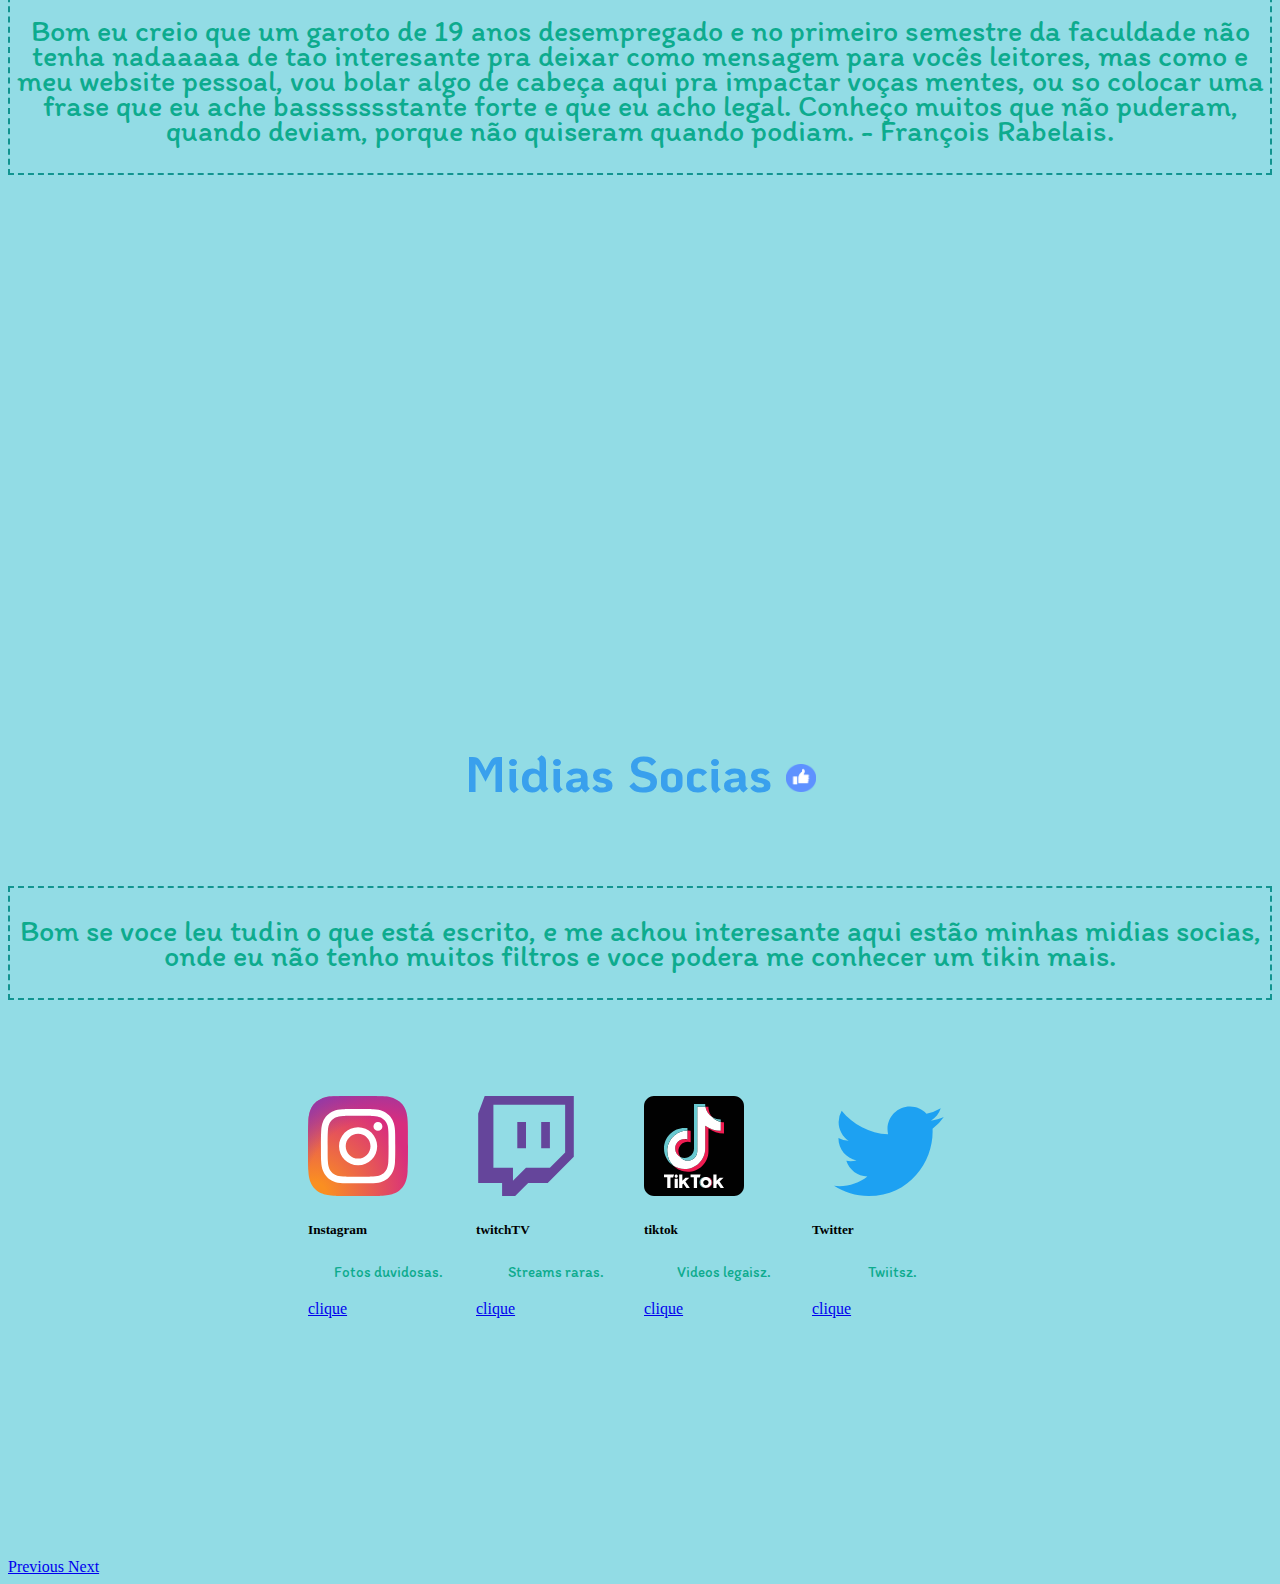
==== commit 86c8ed5d: "Add files via upload" ====
--- a/index.html
+++ b/index.html
@@ -39,9 +39,10 @@
 
         <div class="carousel-item">
             <div class="row justify-content-center">
-              
+              <div class="shadow p-3 mb-5 rounded">
                 <h1>Carreira Até o Momento <img src="img/trampo.png" height="34px" width="40px"></h1>
                     </div>
+                  </div>
                     <div class="row">
                     
                     <div class="col-6" >
@@ -57,8 +58,10 @@
         
         <div class="carousel-item">
             <div class="row justify-content-center">
+              <div class="shadow p-3 mb-5 rounded">
                 <h1>Hobbies e gostos <img src="img/hobie.png" height="28px" width="32px"> </h1>
                     </div>
+                  </div>
                     <div class="row">
                     
                     <div class="col-6 col">
@@ -75,8 +78,10 @@
 
         <div class="carousel-item">
             <div class="row justify-content-center">
+              <div class="shadow p-3 mb-5 rounded">
                 <h1>Equipamentos <img src="img/equipamentos.png" height="28px" width="38px"></h1>
                     </div>
+                  </div>
                     <div class="row">
                     
                     <div class="col-6">
@@ -89,8 +94,10 @@
 
         <div class="carousel-item">
             <div class="row justify-content-center">
+              <div class="shadow p-3 mb-5 rounded">
                 <h1>Pretensões Pro futuro <img src="img/futuro.png" height="28px" width="28px"></h1>
                     </div>
+                  </div>
                     <div class="row">
                     
                     <div class="col-6">
@@ -105,8 +112,10 @@
 
         <div class="carousel-item">
             <div class="row justify-content-center">
+              <div class="shadow p-3 mb-5 rounded">
                 <h1>Mensagem Pessoal <img src="img/mensagem.png" height="28px" width="28px"> </h1>
                     </div>
+                  </div>
                     <div class="row">
                     
                     <div class="col-6">
@@ -122,8 +131,10 @@
 
                 <div class="carousel-item active">
                     <div class="row justify-content-center">
+                      <div class="shadow p-1  mb-0 rounded">
                 <h1>Midias Socias <img src="img/social.png" height="28px" width="30px"> </h1>
                     </div>
+                  </div>
                     <div class="row">
                      
                     <div class="col-7">
--- a/style.css
+++ b/style.css
@@ -1,10 +1,10 @@
 :root {
     --jazzberry-jam: #950952ff;
-    --letra: #E94481ff;
-    --fundo: #F8BDC4ff;
+    --letra: #0DAB8Eff;
+    --fundo: #92DCE5ff;
     --verde: #38023Bff;
-    --letrat: #EC0868ff;
-    --fundotst: #C200FBff;
+    --letrat: #39A0EDff;
+    --fundotst: #129490ff;
 }
 
 h1{
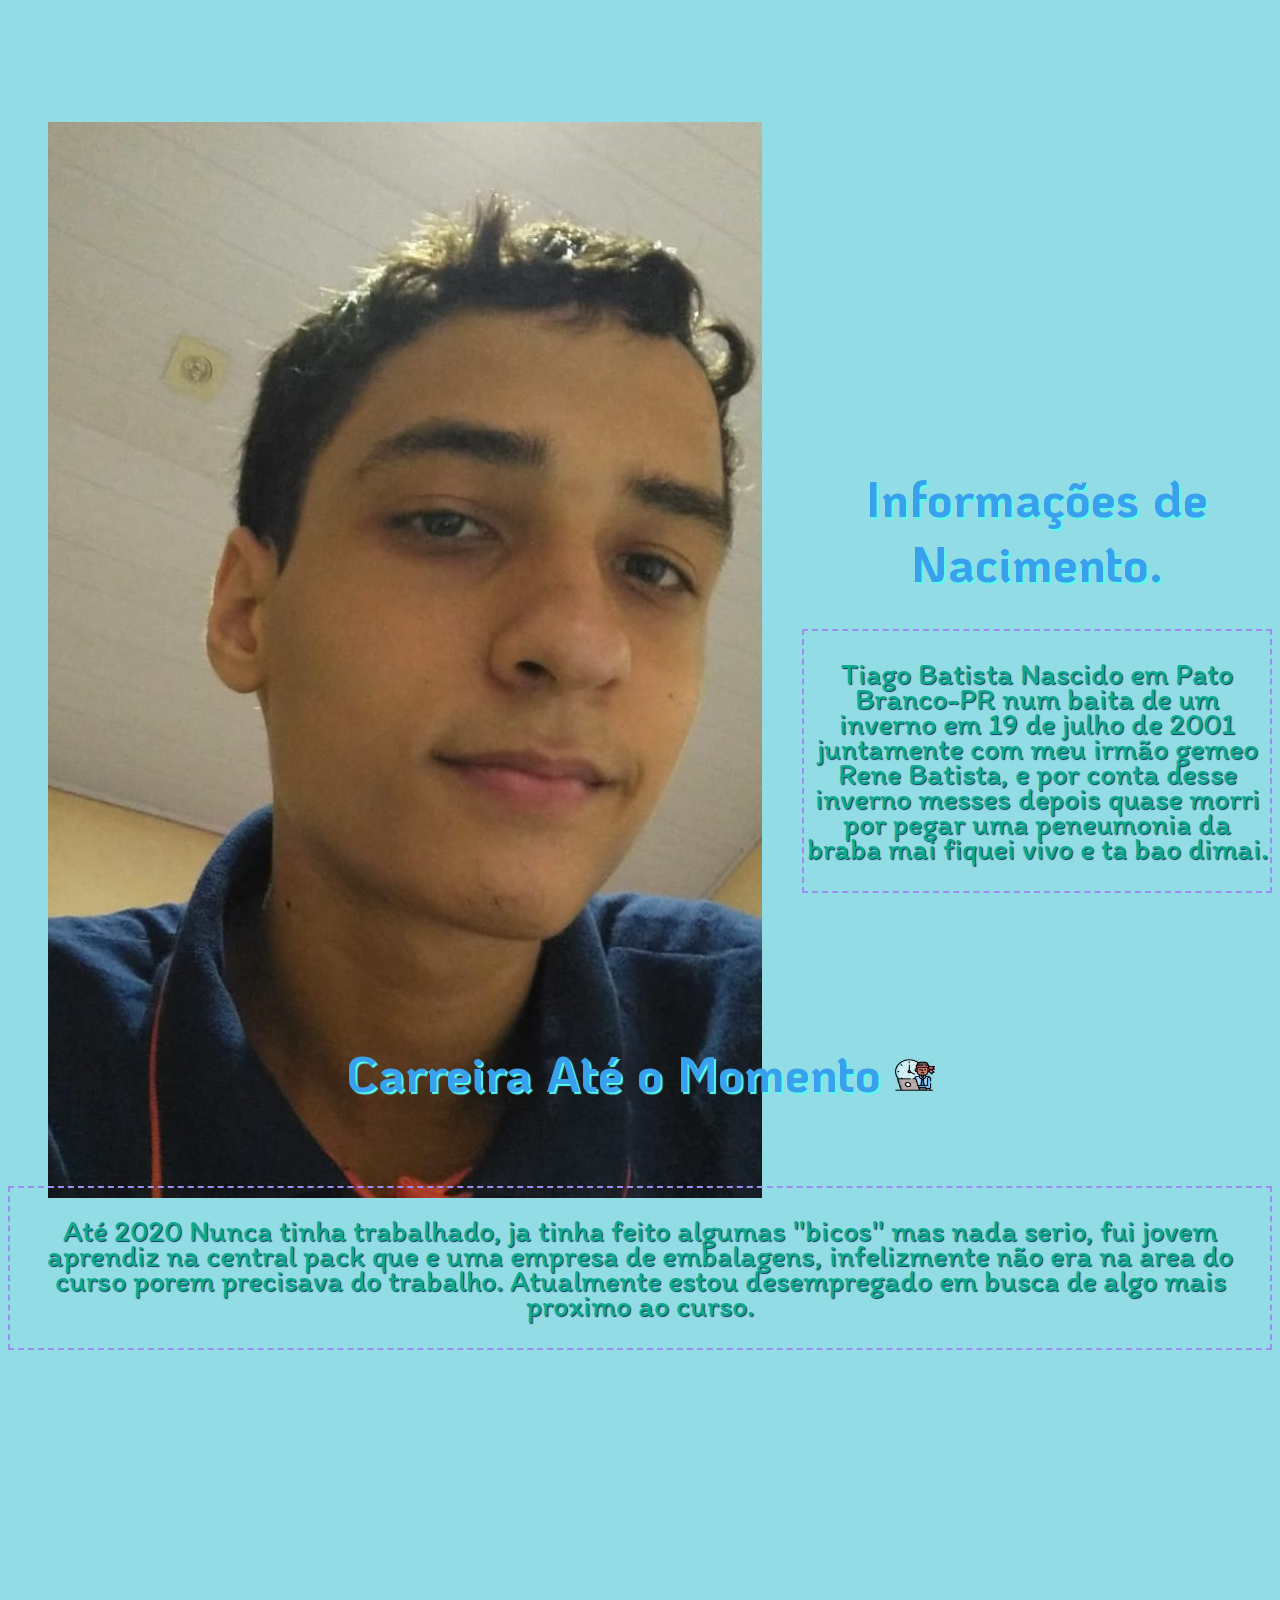
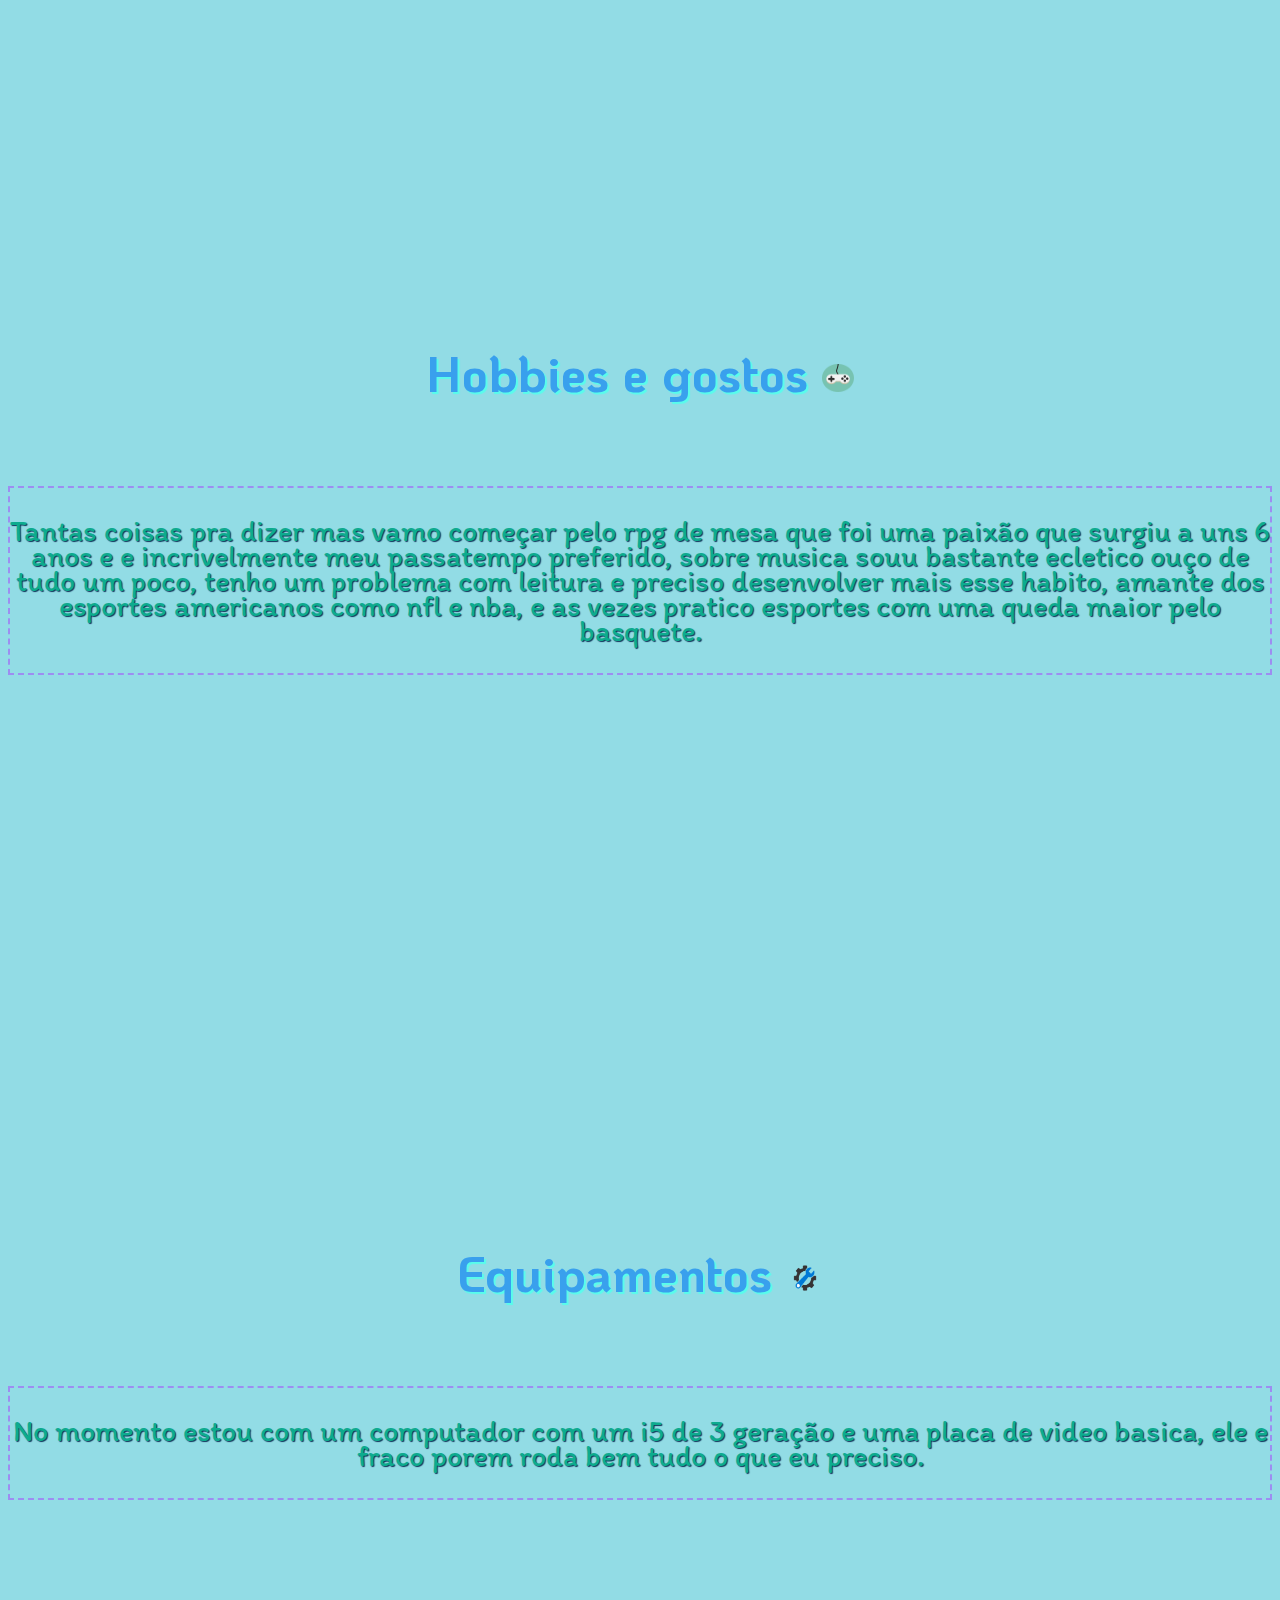
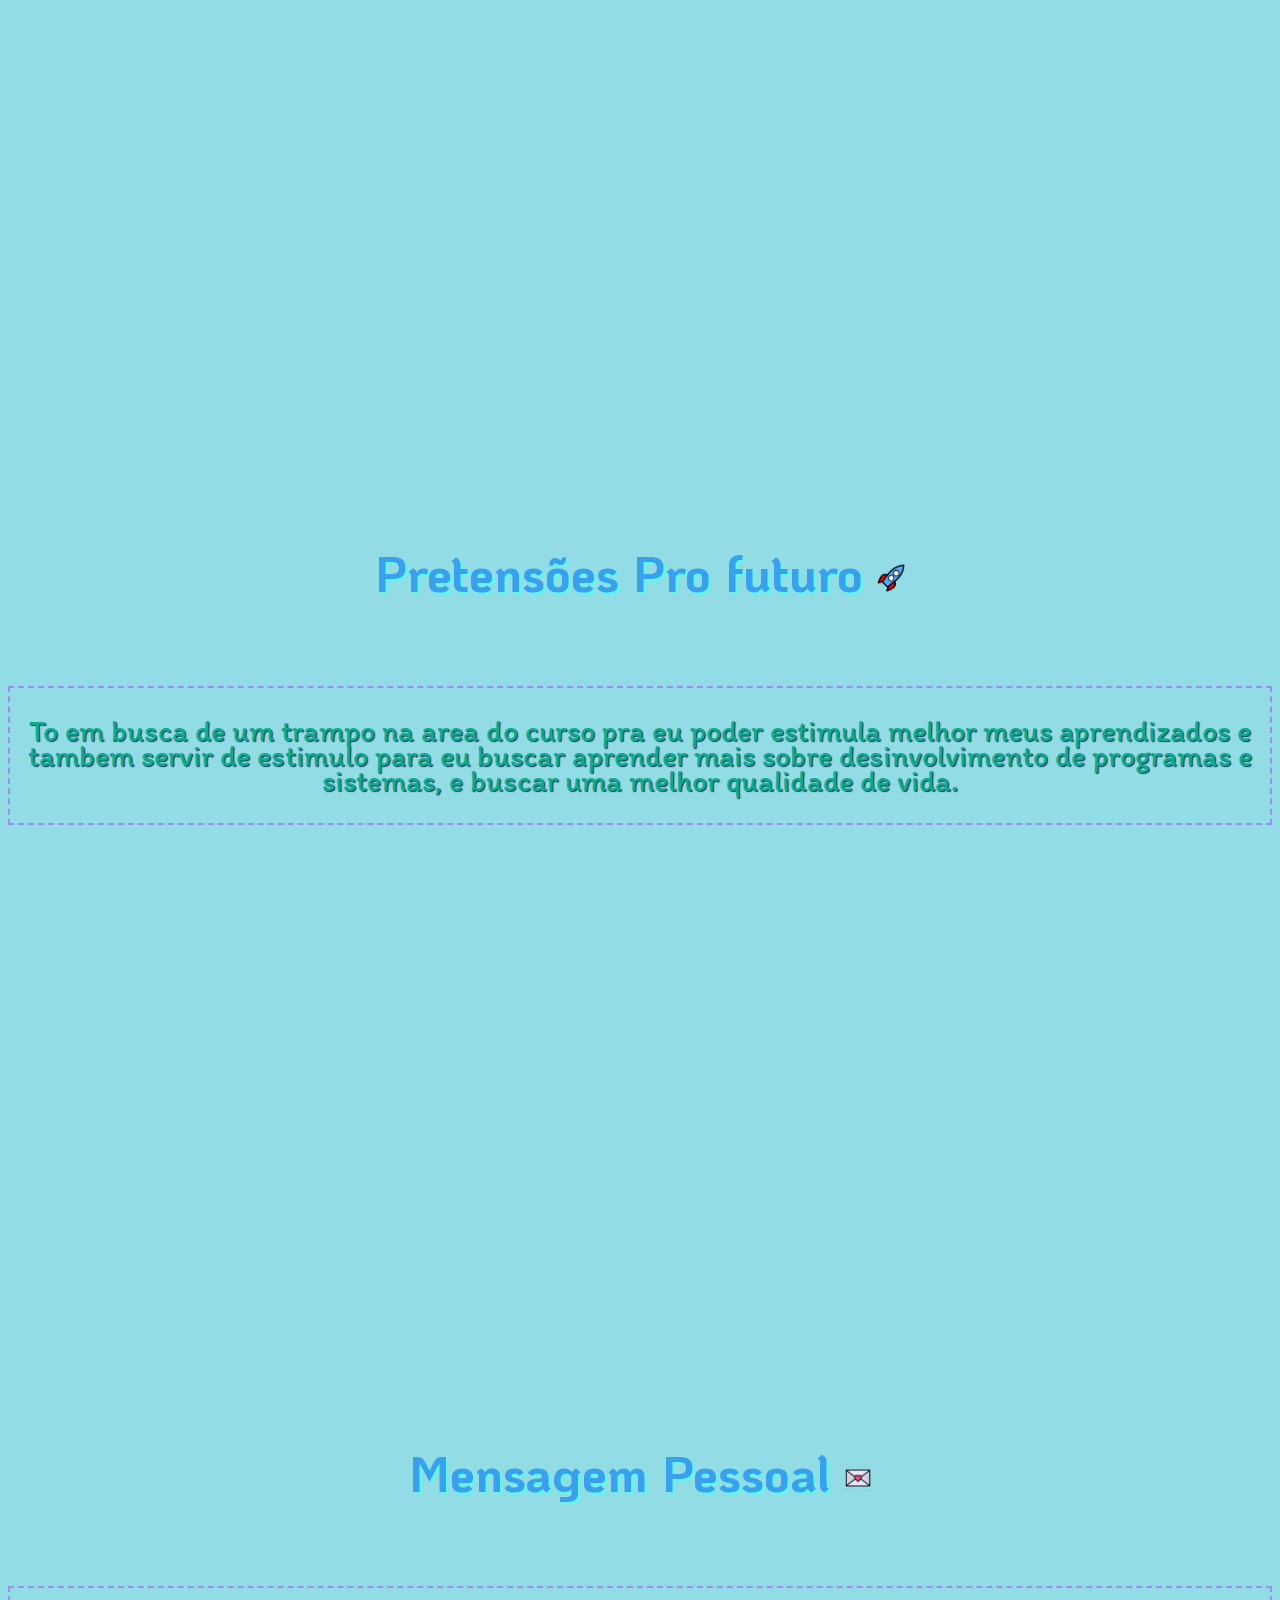
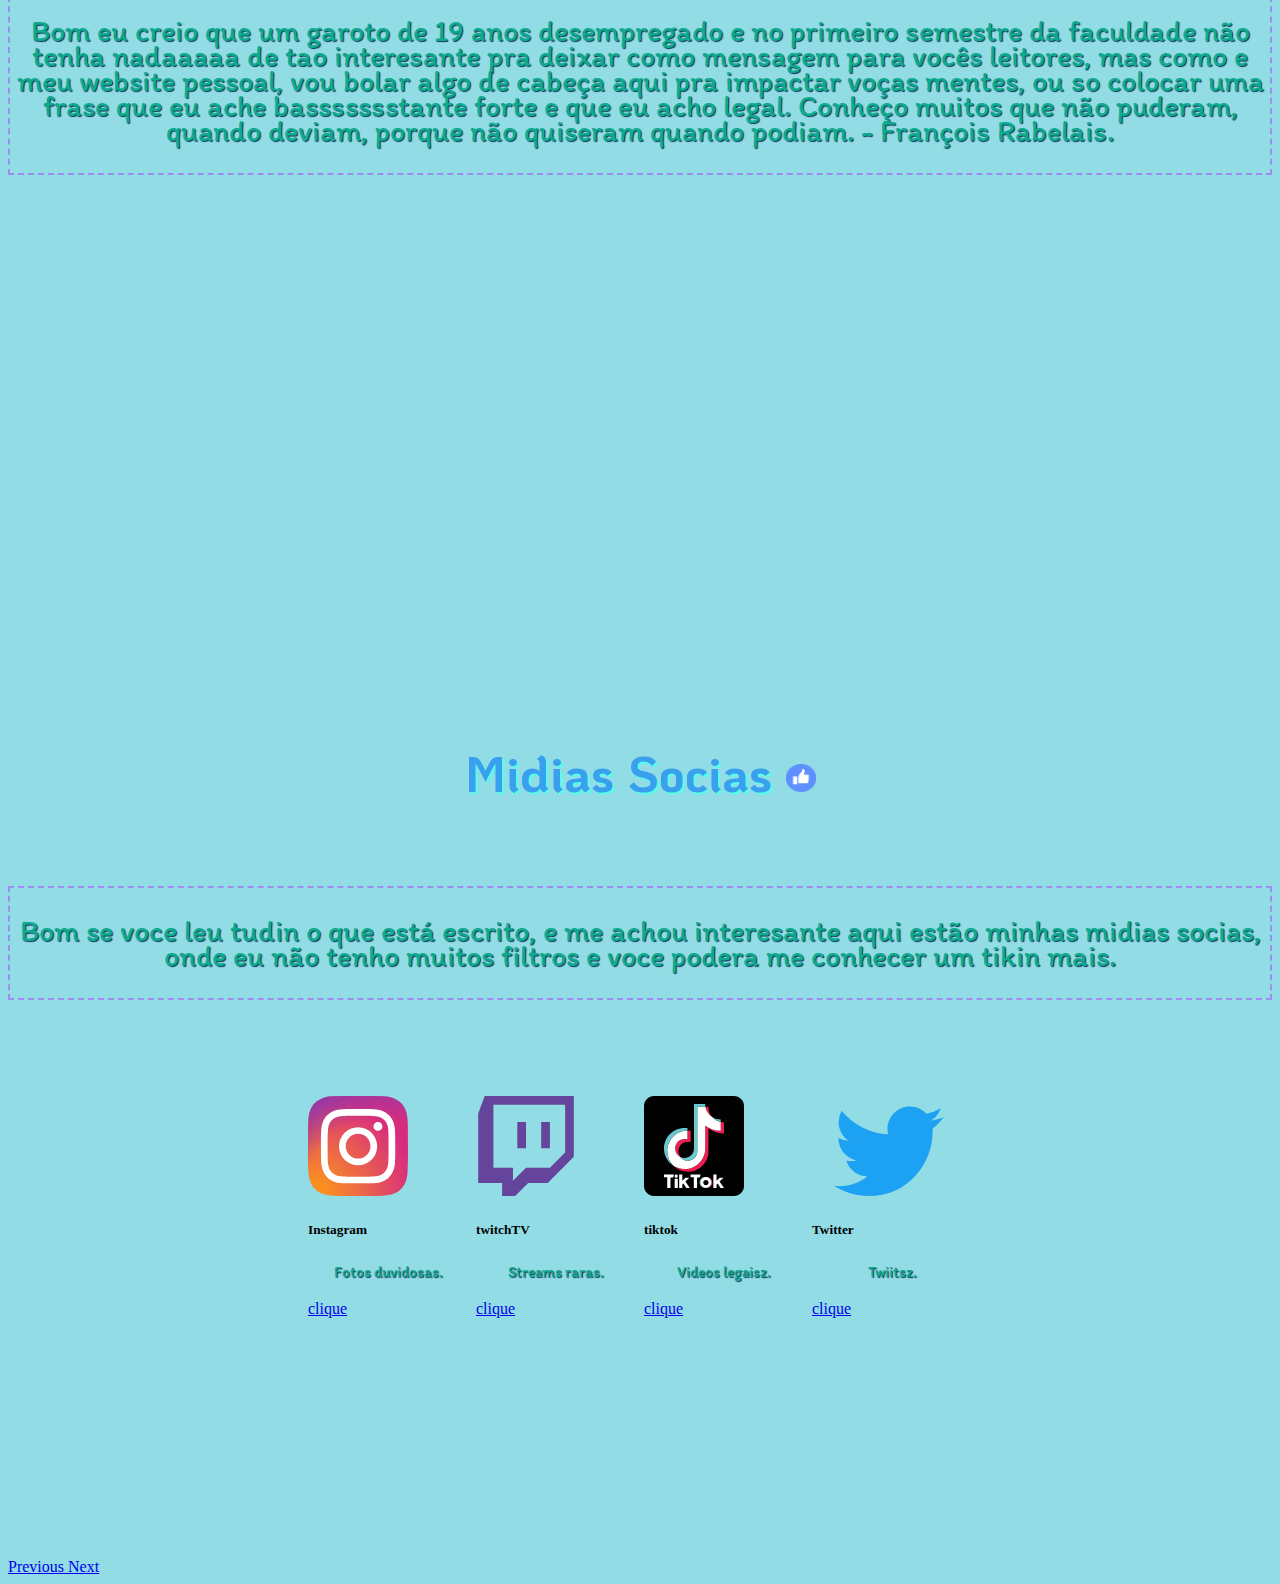
==== commit 056c0978: "Add files via upload" ====
--- a/index.html
+++ b/index.html
@@ -25,7 +25,7 @@
                   </figure>
                 </div>
                 <div class="col-4">
-                  <div class="shadow p-3 mb-5 rounded">
+                  <div class="text-shadow">
                 <h1>Informações de Nacimento.</h1>
               </div>
               <div class="borda">
@@ -39,7 +39,7 @@
 
         <div class="carousel-item">
             <div class="row justify-content-center">
-              <div class="shadow p-3 mb-5 rounded">
+              <div class="text-shadow">
                 <h1>Carreira Até o Momento <img src="img/trampo.png" height="34px" width="40px"></h1>
                     </div>
                   </div>
@@ -58,7 +58,7 @@
         
         <div class="carousel-item">
             <div class="row justify-content-center">
-              <div class="shadow p-3 mb-5 rounded">
+              <div class="text-shadow">
                 <h1>Hobbies e gostos <img src="img/hobie.png" height="28px" width="32px"> </h1>
                     </div>
                   </div>
@@ -78,7 +78,7 @@
 
         <div class="carousel-item">
             <div class="row justify-content-center">
-              <div class="shadow p-3 mb-5 rounded">
+              <div class="text-shadow">
                 <h1>Equipamentos <img src="img/equipamentos.png" height="28px" width="38px"></h1>
                     </div>
                   </div>
@@ -94,7 +94,7 @@
 
         <div class="carousel-item">
             <div class="row justify-content-center">
-              <div class="shadow p-3 mb-5 rounded">
+              <div class="text-shadow">
                 <h1>Pretensões Pro futuro <img src="img/futuro.png" height="28px" width="28px"></h1>
                     </div>
                   </div>
@@ -112,18 +112,19 @@
 
         <div class="carousel-item">
             <div class="row justify-content-center">
-              <div class="shadow p-3 mb-5 rounded">
+              <div class="text-shadow">
                 <h1>Mensagem Pessoal <img src="img/mensagem.png" height="28px" width="28px"> </h1>
                     </div>
                   </div>
                     <div class="row">
                     
                     <div class="col-6">
-                      <div class="borda"> 
+                      <div class="borda">
                 <p>Bom eu creio que um garoto de 19 anos desempregado e no primeiro semestre da faculdade não tenha nadaaaaa de tao interesante pra deixar
                 como mensagem para vocês leitores, mas como e meu website pessoal, vou bolar algo de cabeça aqui pra impactar voças mentes, ou so colocar uma frase que eu ache
                 bassssssstante forte e que eu acho legal. Conheço muitos que não puderam, quando deviam, porque não quiseram quando podiam. - François Rabelais.
                 </p>
+ 
               </div>
                     </div>
                     </div>
@@ -131,7 +132,7 @@
 
                 <div class="carousel-item active">
                     <div class="row justify-content-center">
-                      <div class="shadow p-1  mb-0 rounded">
+                      <div class="text-shadow">
                 <h1>Midias Socias <img src="img/social.png" height="28px" width="30px"> </h1>
                     </div>
                   </div>
@@ -207,7 +208,7 @@
           <span class="sr-only">Next</span>
         </a>
       </div>
-
+      
 
     
     </div>
@@ -219,5 +220,13 @@
 <script src="https://cdn.jsdelivr.net/npm/popper.js@1.16.1/dist/umd/popper.min.js" integrity="sha384-9/reFTGAW83EW2RDu2S0VKaIzap3H66lZH81PoYlFhbGU+6BZp6G7niu735Sk7lN" crossorigin="anonymous"></script>
 <script src="https://cdn.jsdelivr.net/npm/bootstrap@4.6.0/dist/js/bootstrap.min.js" integrity="sha384-+YQ4JLhjyBLPDQt//I+STsc9iw4uQqACwlvpslubQzn4u2UU2UFM80nGisd026JF" crossorigin="anonymous"></script> 
 
+
+<script>
+$('.carousel').carousel({
+  interval: 15000
+})
+
+</script>
+
 </body>
 </html>--- a/style.css
+++ b/style.css
@@ -1,10 +1,12 @@
 :root {
-    --jazzberry-jam: #950952ff;
+    --jazzberry-jam: #58FCECff;
     --letra: #0DAB8Eff;
     --fundo: #92DCE5ff;
     --verde: #38023Bff;
     --letrat: #39A0EDff;
-    --fundotst: #129490ff;
+    --fundotst: #9D8DF1ff;
+    --sombratxt: #12355Bff;
+    --sombra2: #420039ff;
 }
 
 h1{
@@ -21,6 +23,7 @@
     color: var(--letra);
     font-size: 30px;
     line-height: 25px;
+    text-shadow: 1px 1px 1px var(--sombratxt);
     
 }
 body{
@@ -60,5 +63,11 @@
     }
 
 .borda{
+    text-shadow: 2px 2px 1px var(--sombra2);
     border : 2px dashed var(--fundotst);
+    
 }
+
+.text-shadow{
+    text-shadow: 2px 2px 1px var(--jazzberry-jam);
+}
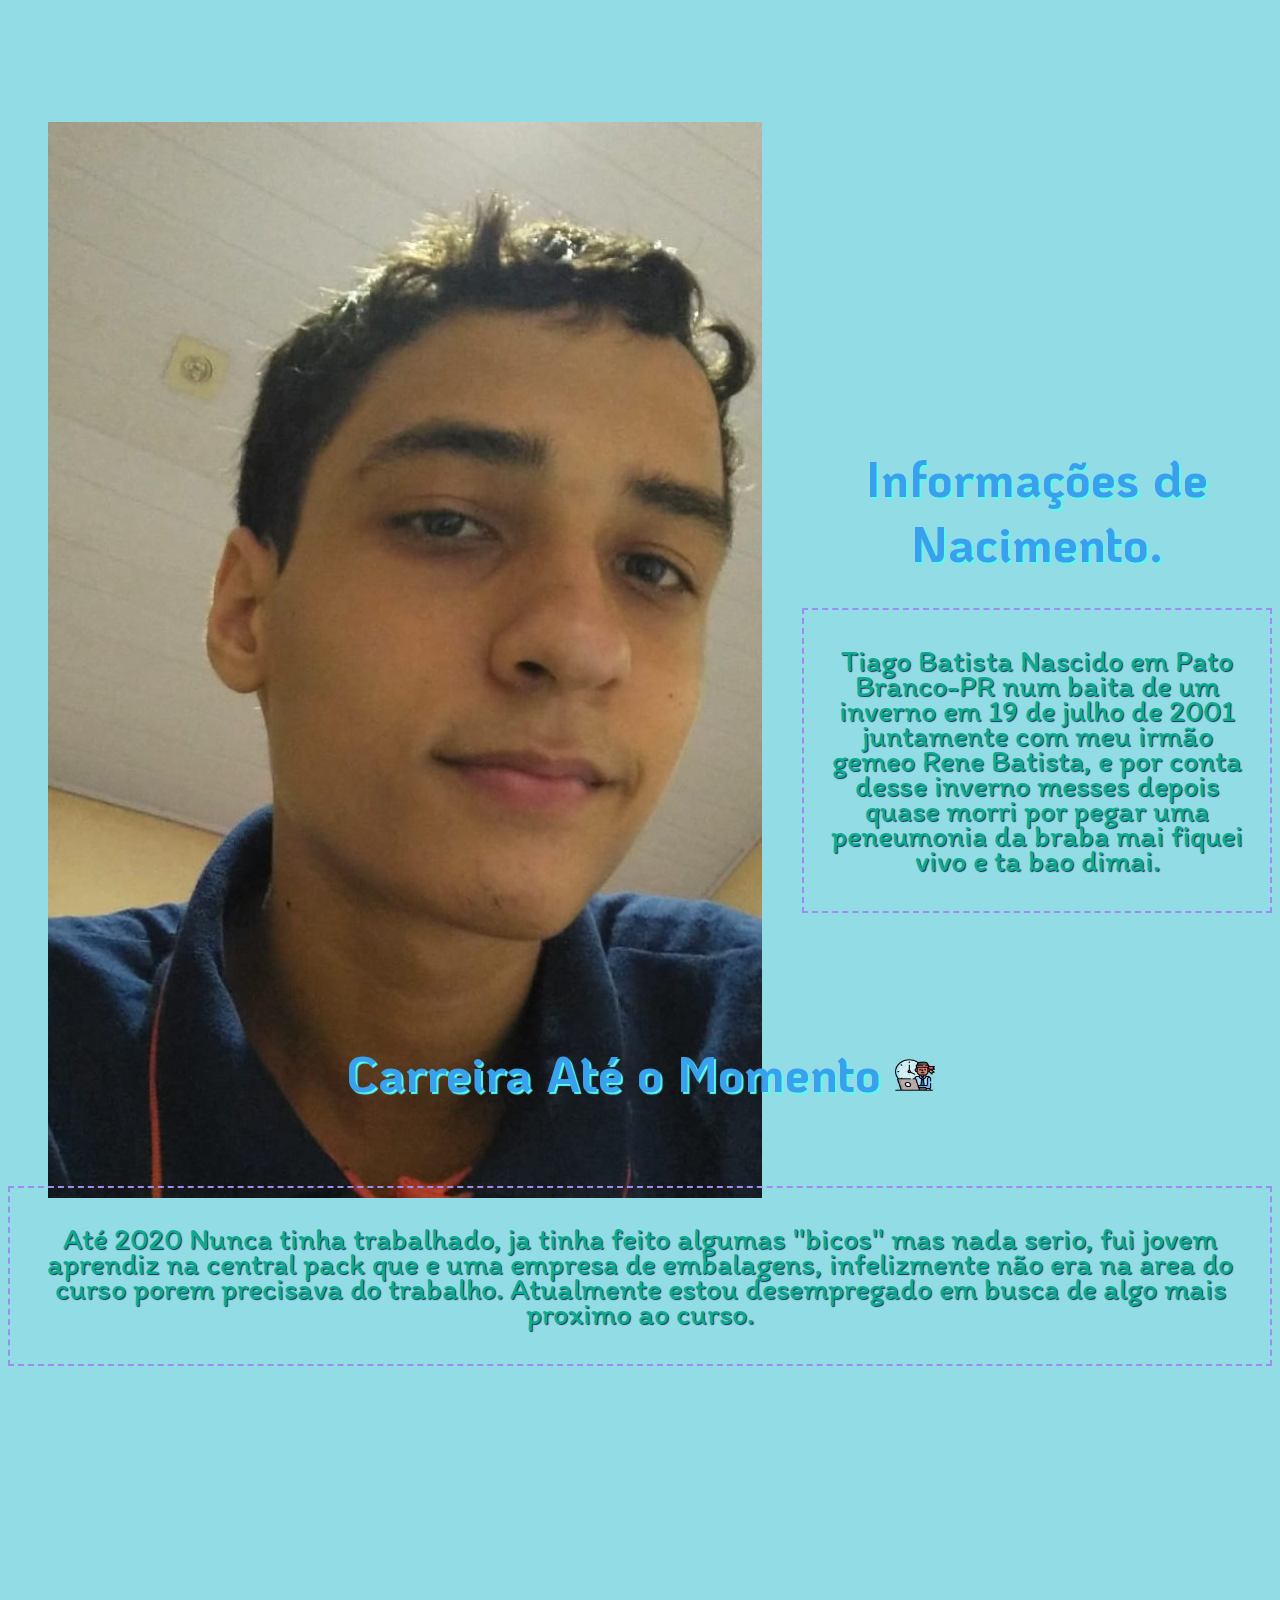
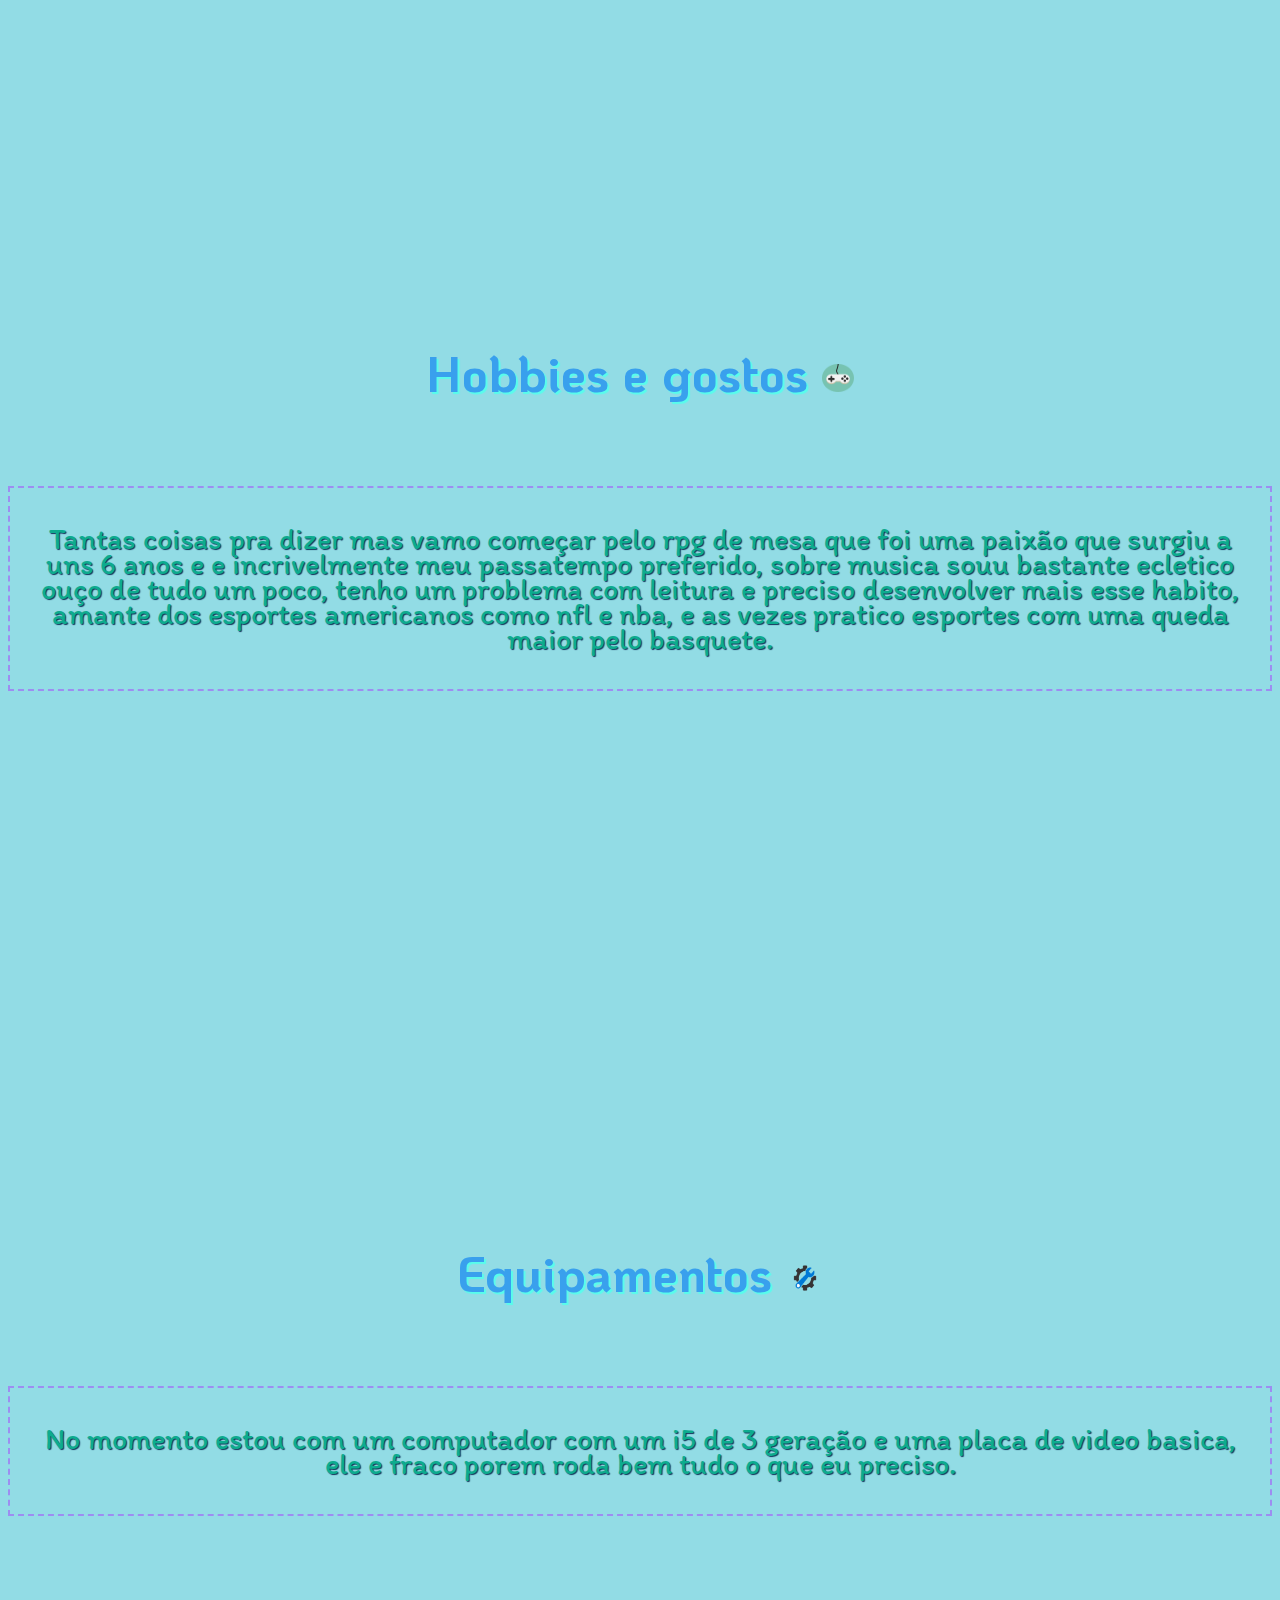
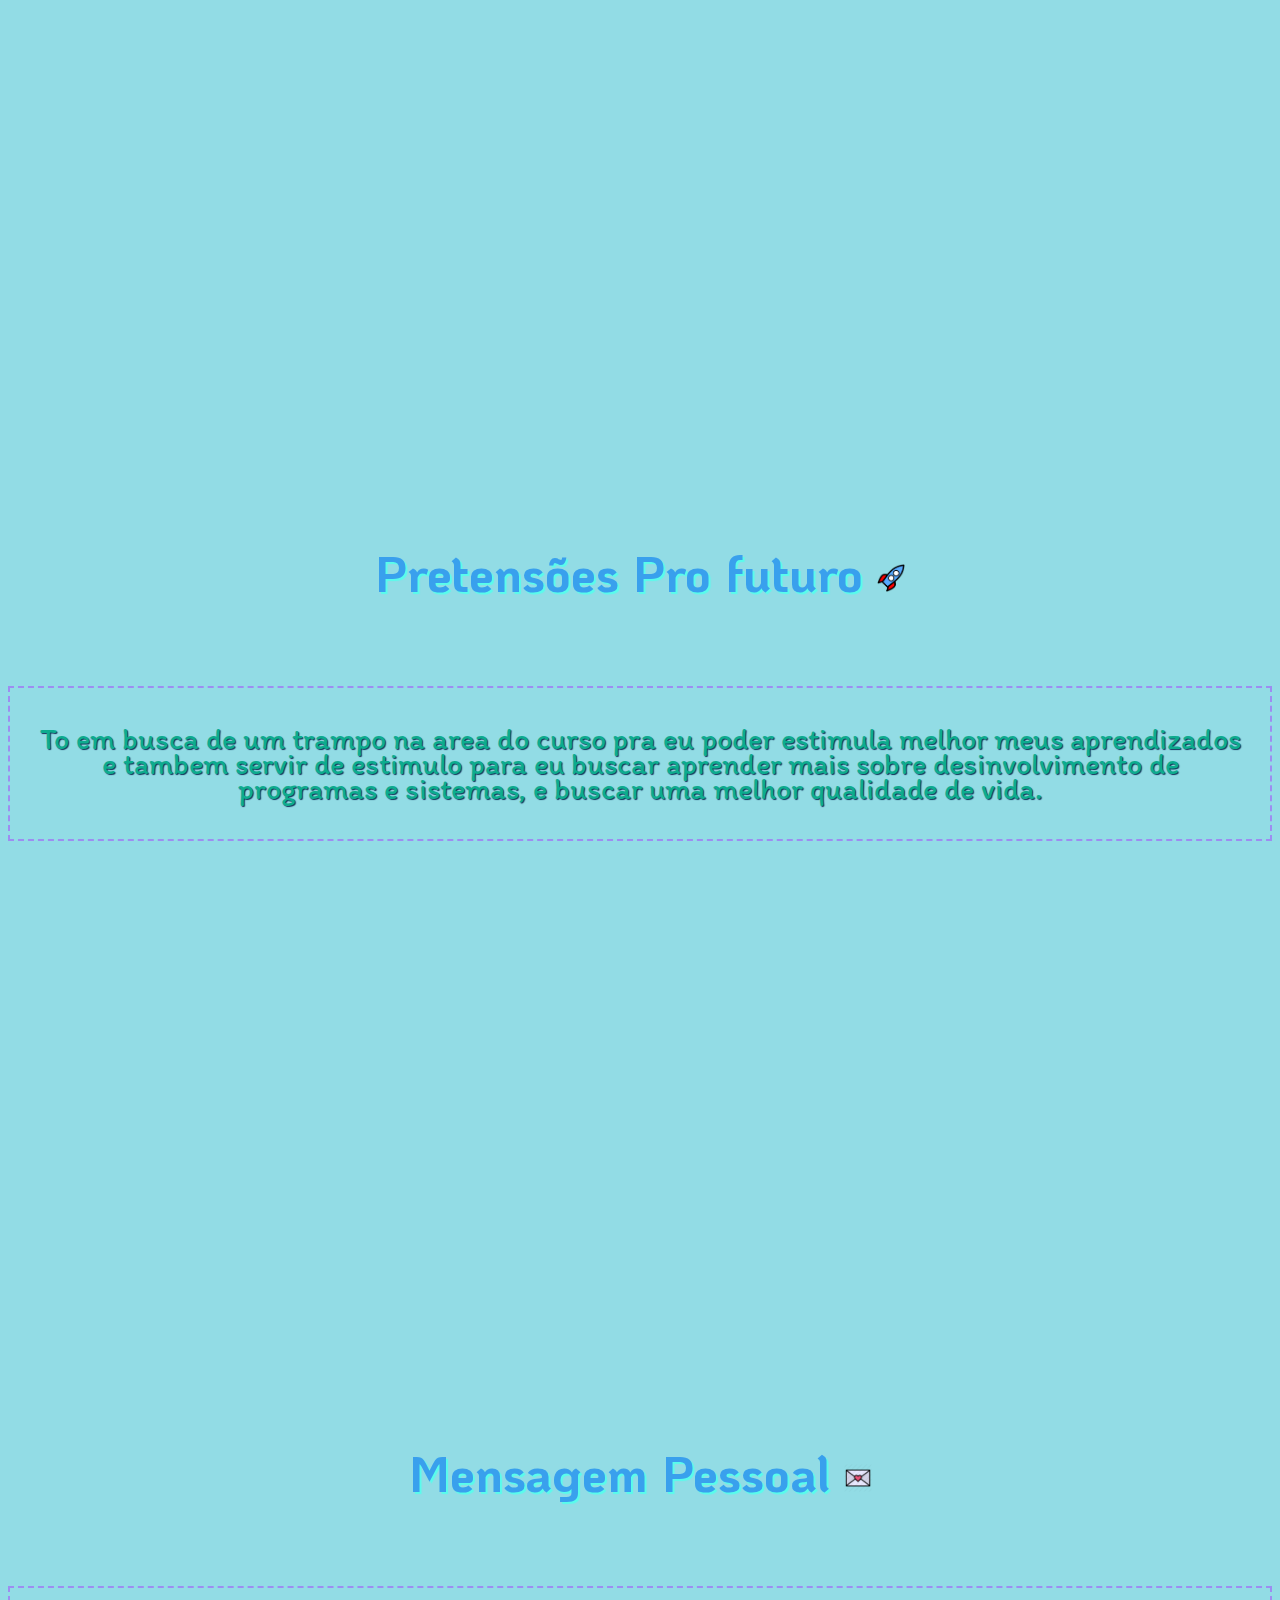
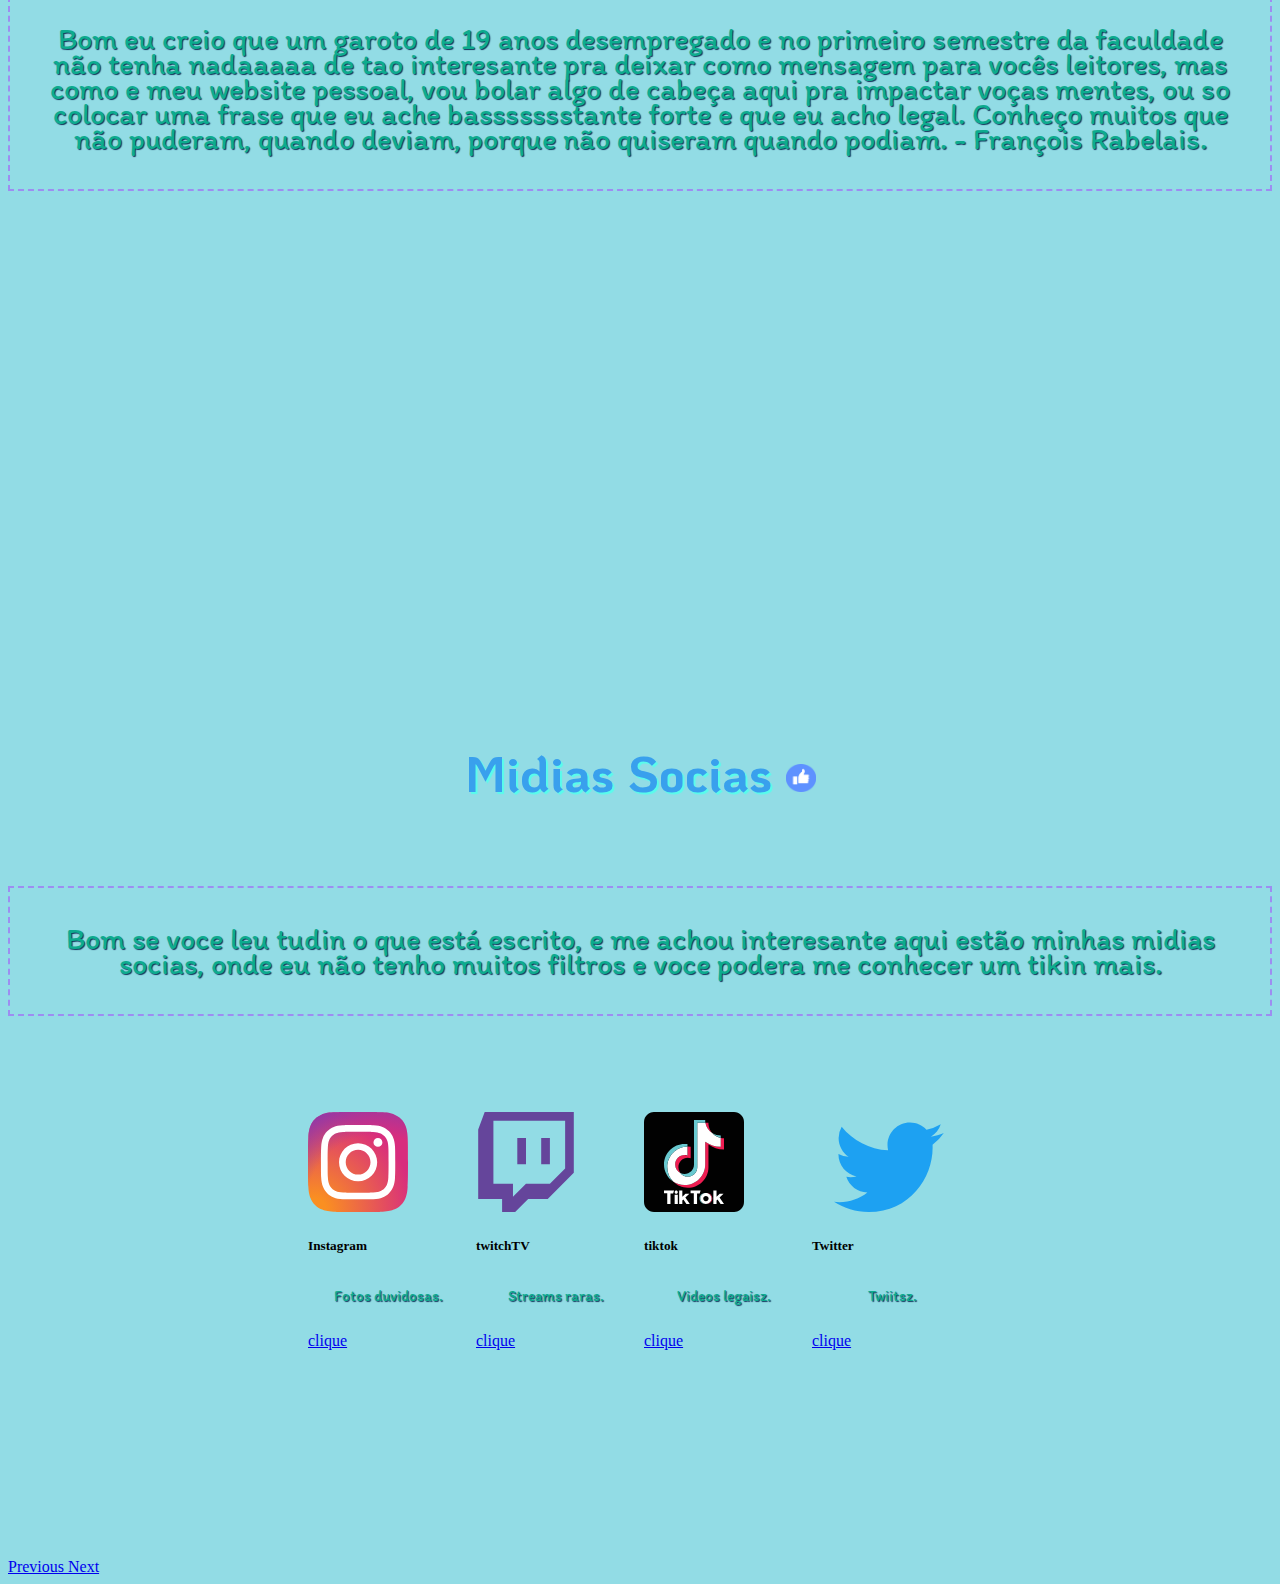
==== commit a9ac9948: "Add files via upload" ====
--- a/index.html
+++ b/index.html
@@ -29,10 +29,12 @@
                 <h1>Informações de Nacimento.</h1>
               </div>
               <div class="borda">
+                <div class="textalinhamento">
             <p>Tiago Batista Nascido em Pato Branco-PR num baita de um inverno em 19 de julho de 2001 juntamente com meu 
             irmão gemeo Rene Batista, e por conta desse inverno messes depois quase morri por pegar uma peneumonia da braba mai fiquei vivo e ta bao dimai.
             </p>
           </div>
+          </div>
                 </div>
                 </div>
         </div>
@@ -47,11 +49,13 @@
                     
                     <div class="col-6" >
                       <div class="borda">
+                        <div class="textalinhamento">
                 <p>Até 2020 Nunca tinha trabalhado, ja tinha feito algumas ''bicos'' mas nada serio, fui jovem aprendiz
                 na central pack que e uma empresa de embalagens, infelizmente não era na area do curso porem precisava do trabalho.
                 Atualmente estou desempregado em busca de algo mais proximo ao curso. 
                 </P>
               </div>
+              </div>
                     </div>
                     </div>
         </div>
@@ -66,11 +70,13 @@
                     
                     <div class="col-6 col">
                       <div class="borda">
+                        <div class="textalinhamento">
                 <p>Tantas coisas pra dizer mas vamo começar pelo rpg de mesa que foi uma paixão que surgiu a uns 6 anos e e incrivelmente
                 meu passatempo preferido, sobre musica souu bastante ecletico ouço de tudo um poco, tenho um problema com leitura e preciso desenvolver mais
                 esse habito, amante dos esportes americanos como nfl e nba, e as vezes pratico esportes com uma queda maior pelo basquete.
                 </p>
               </div>
+              </div>
                     </div>
                     </div>
     
@@ -86,7 +92,9 @@
                     
                     <div class="col-6">
                       <div class="borda">
+                        <div class="textalinhamento">
                 <p>No momento estou com um computador com um i5 de 3 geração e uma placa de video basica, ele e fraco porem roda bem tudo o que eu preciso.</p>
+              </div>
               </div>      
               </div>
                     </div>
@@ -102,10 +110,12 @@
                     
                     <div class="col-6">
                       <div class="borda">
+                        <div class="textalinhamento">
                 <p>To em busca de um trampo na area do curso pra eu poder estimula melhor meus aprendizados e tambem servir de estimulo para eu buscar
                 aprender mais sobre desinvolvimento de programas e sistemas, e buscar uma melhor qualidade de vida.
                 </p>
               </div>
+              </div>
                     </div>
                     </div>
         </div>
@@ -120,10 +130,12 @@
                     
                     <div class="col-6">
                       <div class="borda">
+                        <div class="textalinhamento">
                 <p>Bom eu creio que um garoto de 19 anos desempregado e no primeiro semestre da faculdade não tenha nadaaaaa de tao interesante pra deixar
                 como mensagem para vocês leitores, mas como e meu website pessoal, vou bolar algo de cabeça aqui pra impactar voças mentes, ou so colocar uma frase que eu ache
                 bassssssstante forte e que eu acho legal. Conheço muitos que não puderam, quando deviam, porque não quiseram quando podiam. - François Rabelais.
                 </p>
+              </div>
  
               </div>
                     </div>
@@ -140,9 +152,11 @@
                      
                     <div class="col-7">
                       <div class="borda">
+                        <div class="textalinhamento">
                 <p> Bom se voce leu tudin o que está escrito, e me achou interesante aqui estão minhas midias socias, onde eu não tenho muitos filtros e 
                 voce podera me conhecer um tikin mais.
                 </p>
+              </div>
               </div>
             </div>
             </div>
@@ -164,7 +178,7 @@
                         <div class="card-body">
                           <h5 class="card-title">twitchTV</h5>
                           <p class="card-text">Streams raras.</p>
-                          <a href="http://www.tiktok.com/@tiaguinhoszb?lang=pt-BR" class="btn btn-primary">clique</a>
+                          <a href="https://www.twitch.tv/tiaguinszb" class="btn btn-primary">clique</a>
                         </div>
                       </div>
                     
--- a/style.css
+++ b/style.css
@@ -24,6 +24,7 @@
     font-size: 30px;
     line-height: 25px;
     text-shadow: 1px 1px 1px var(--sombratxt);
+    padding: 8px 24px;
     
 }
 body{
